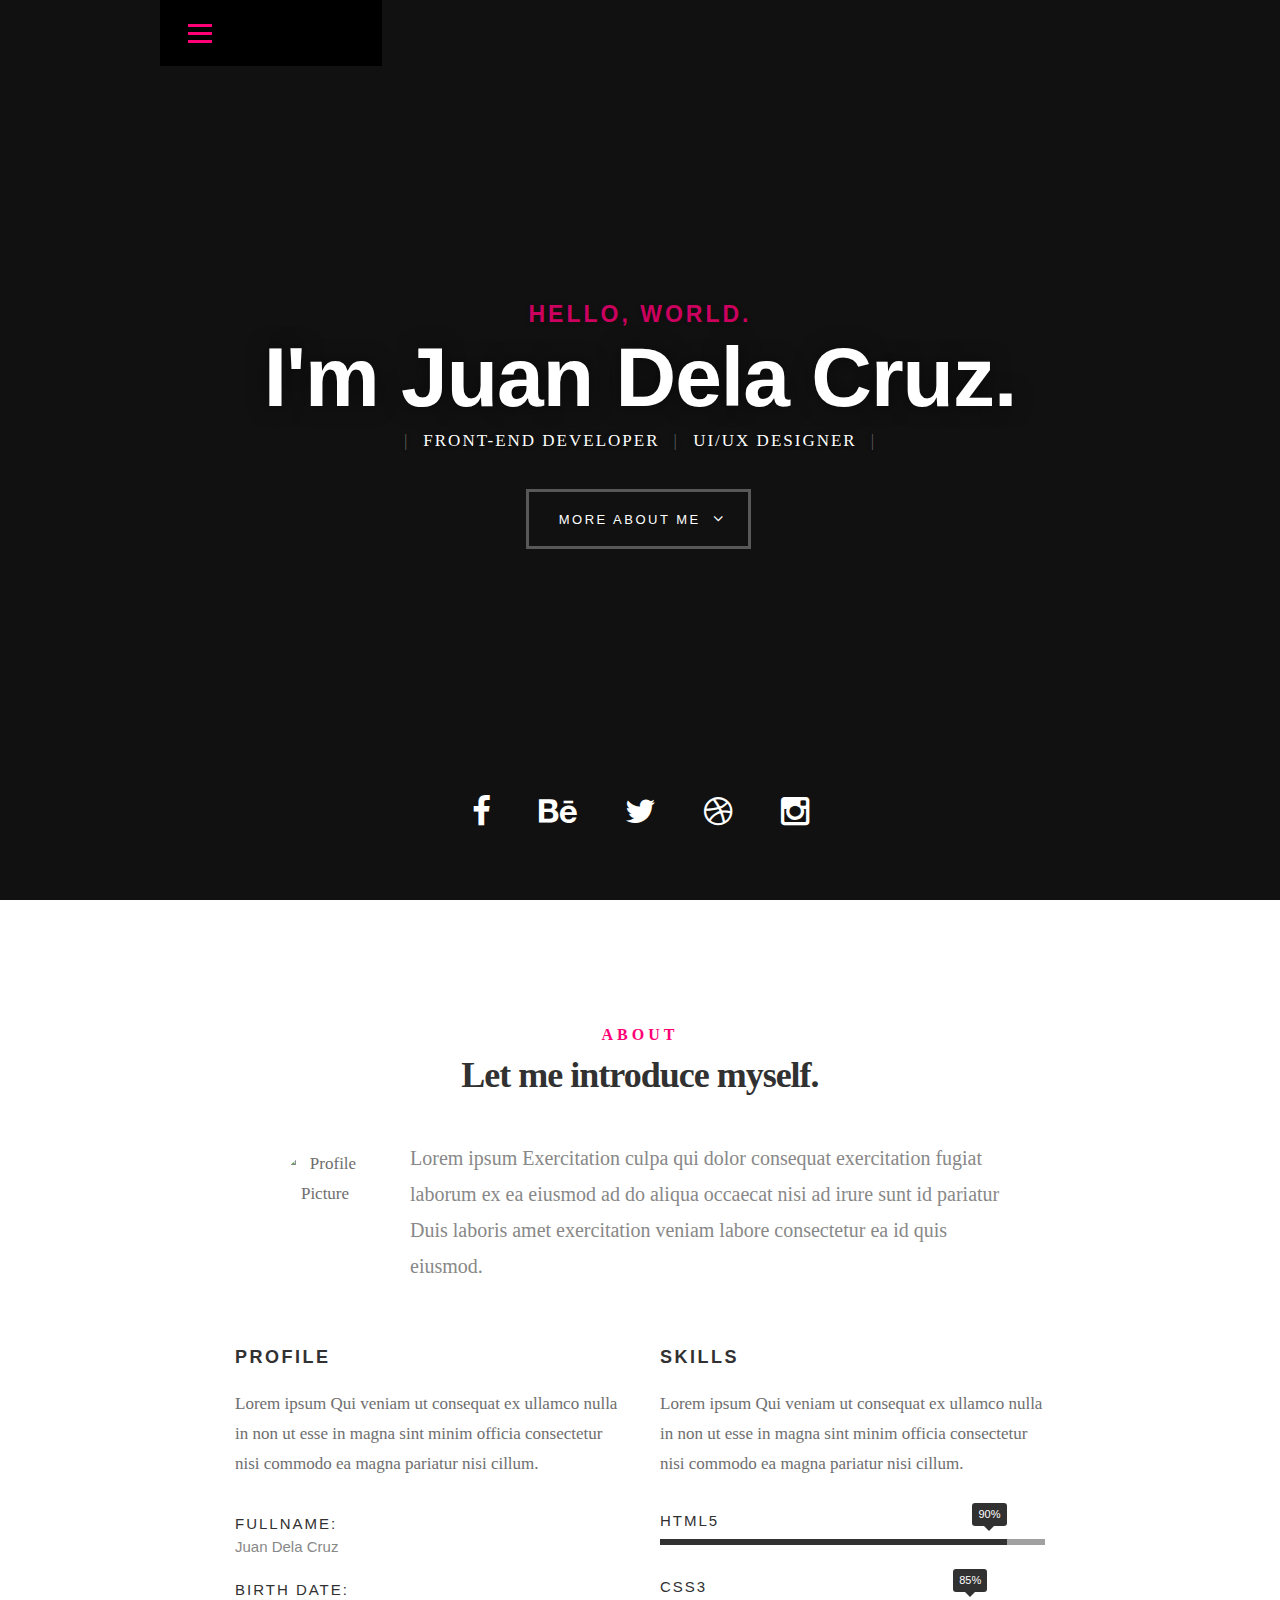
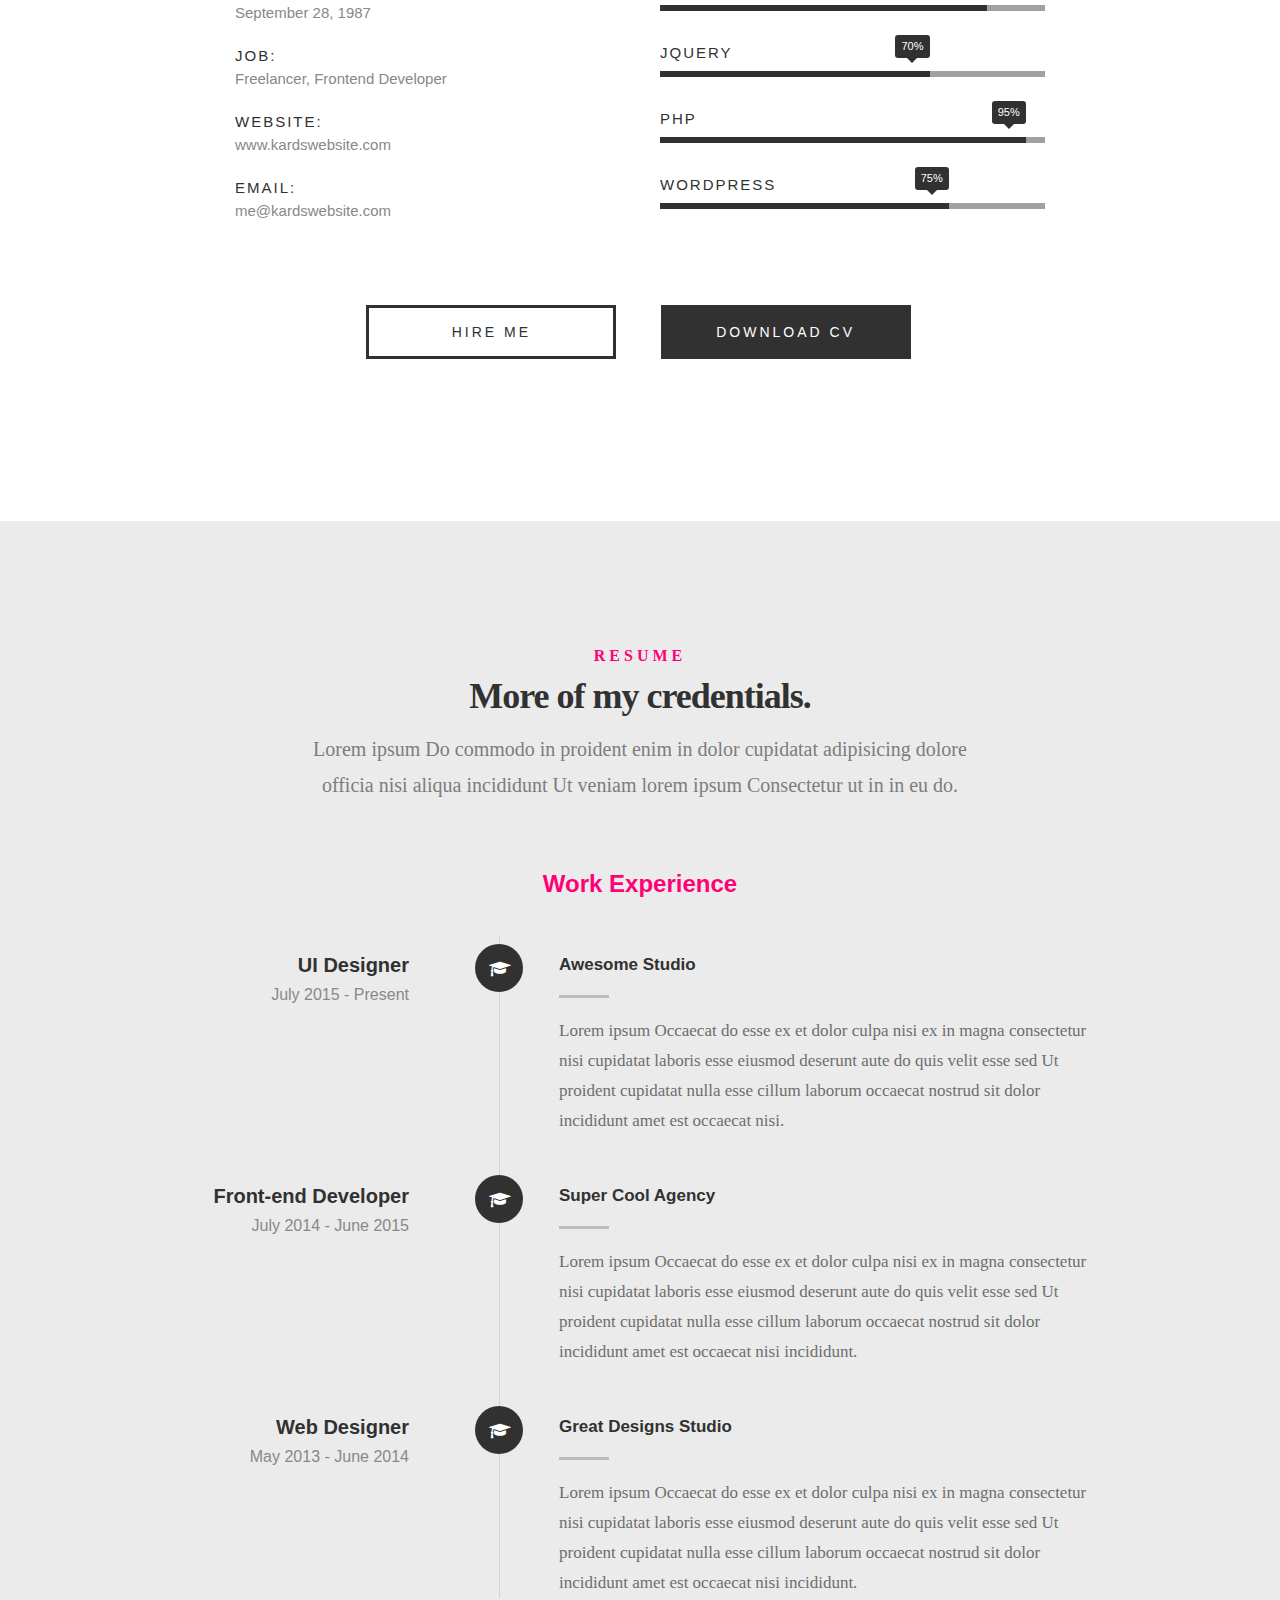
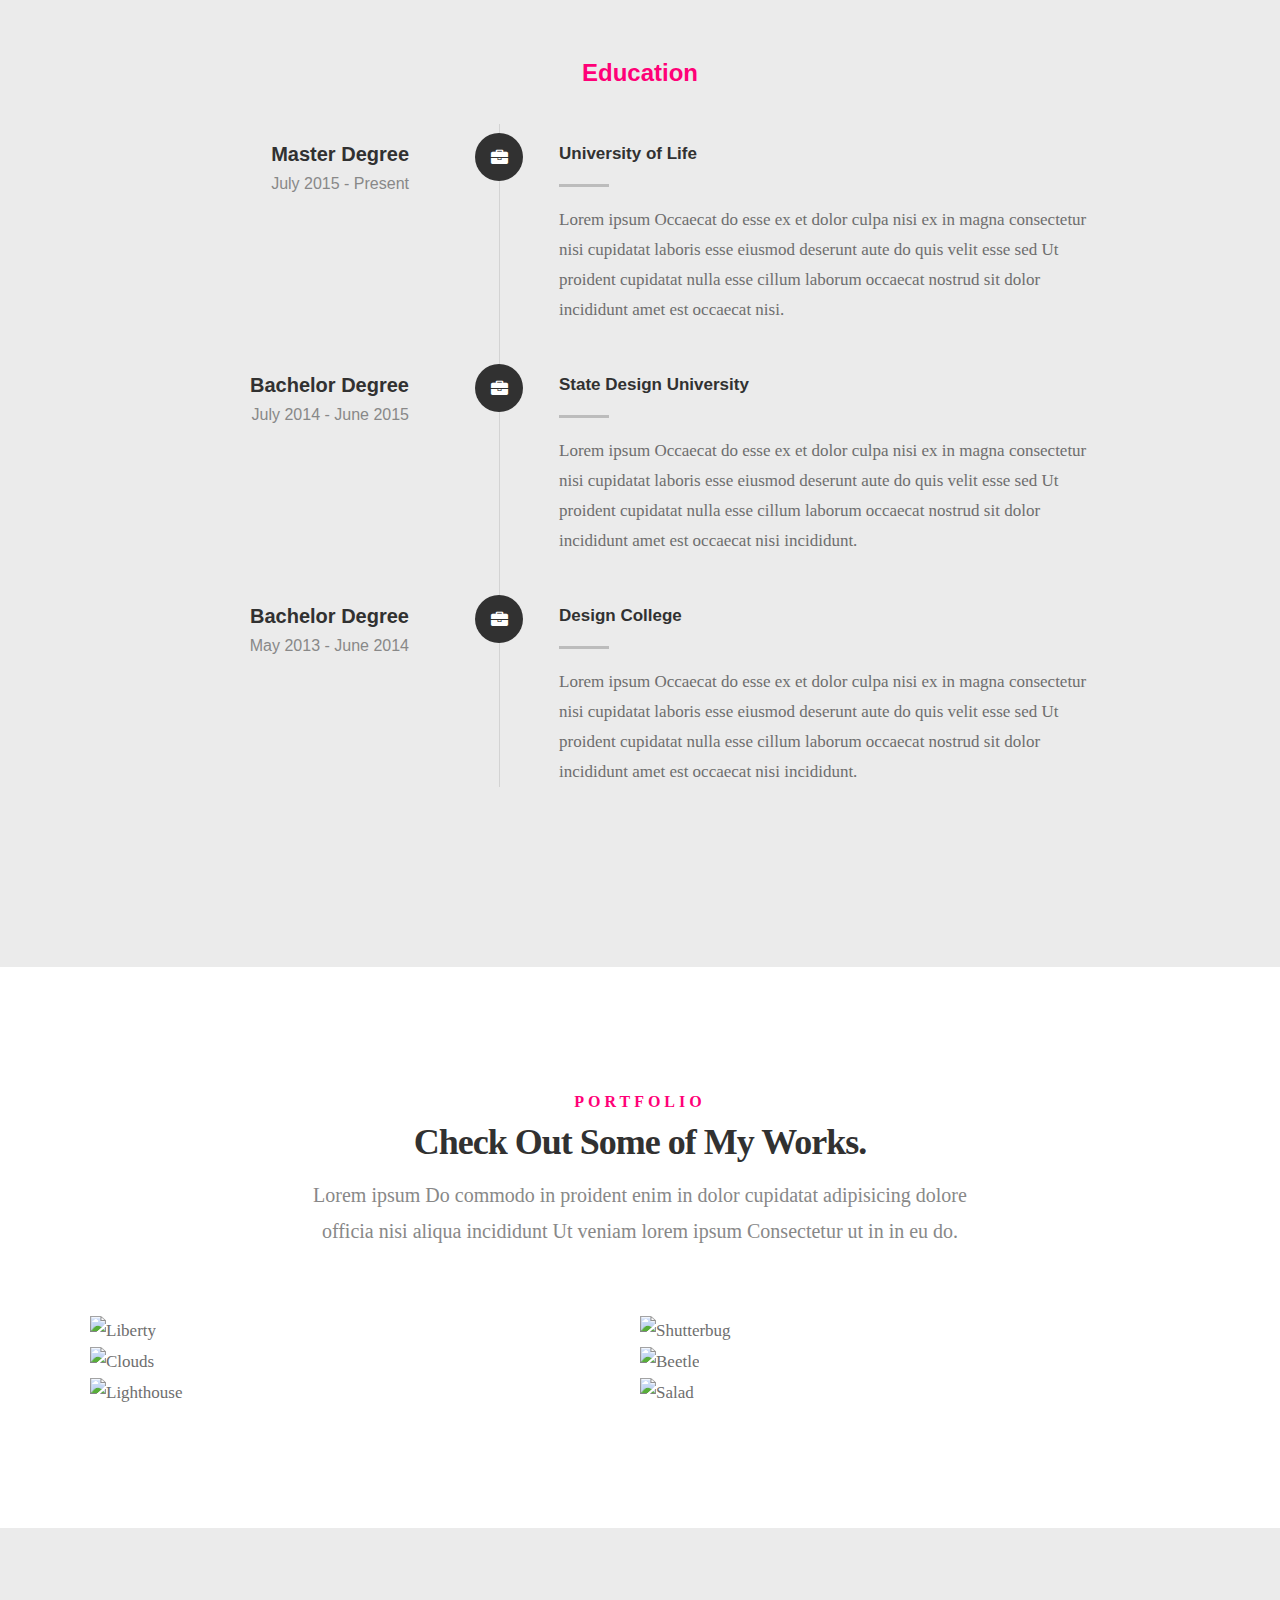
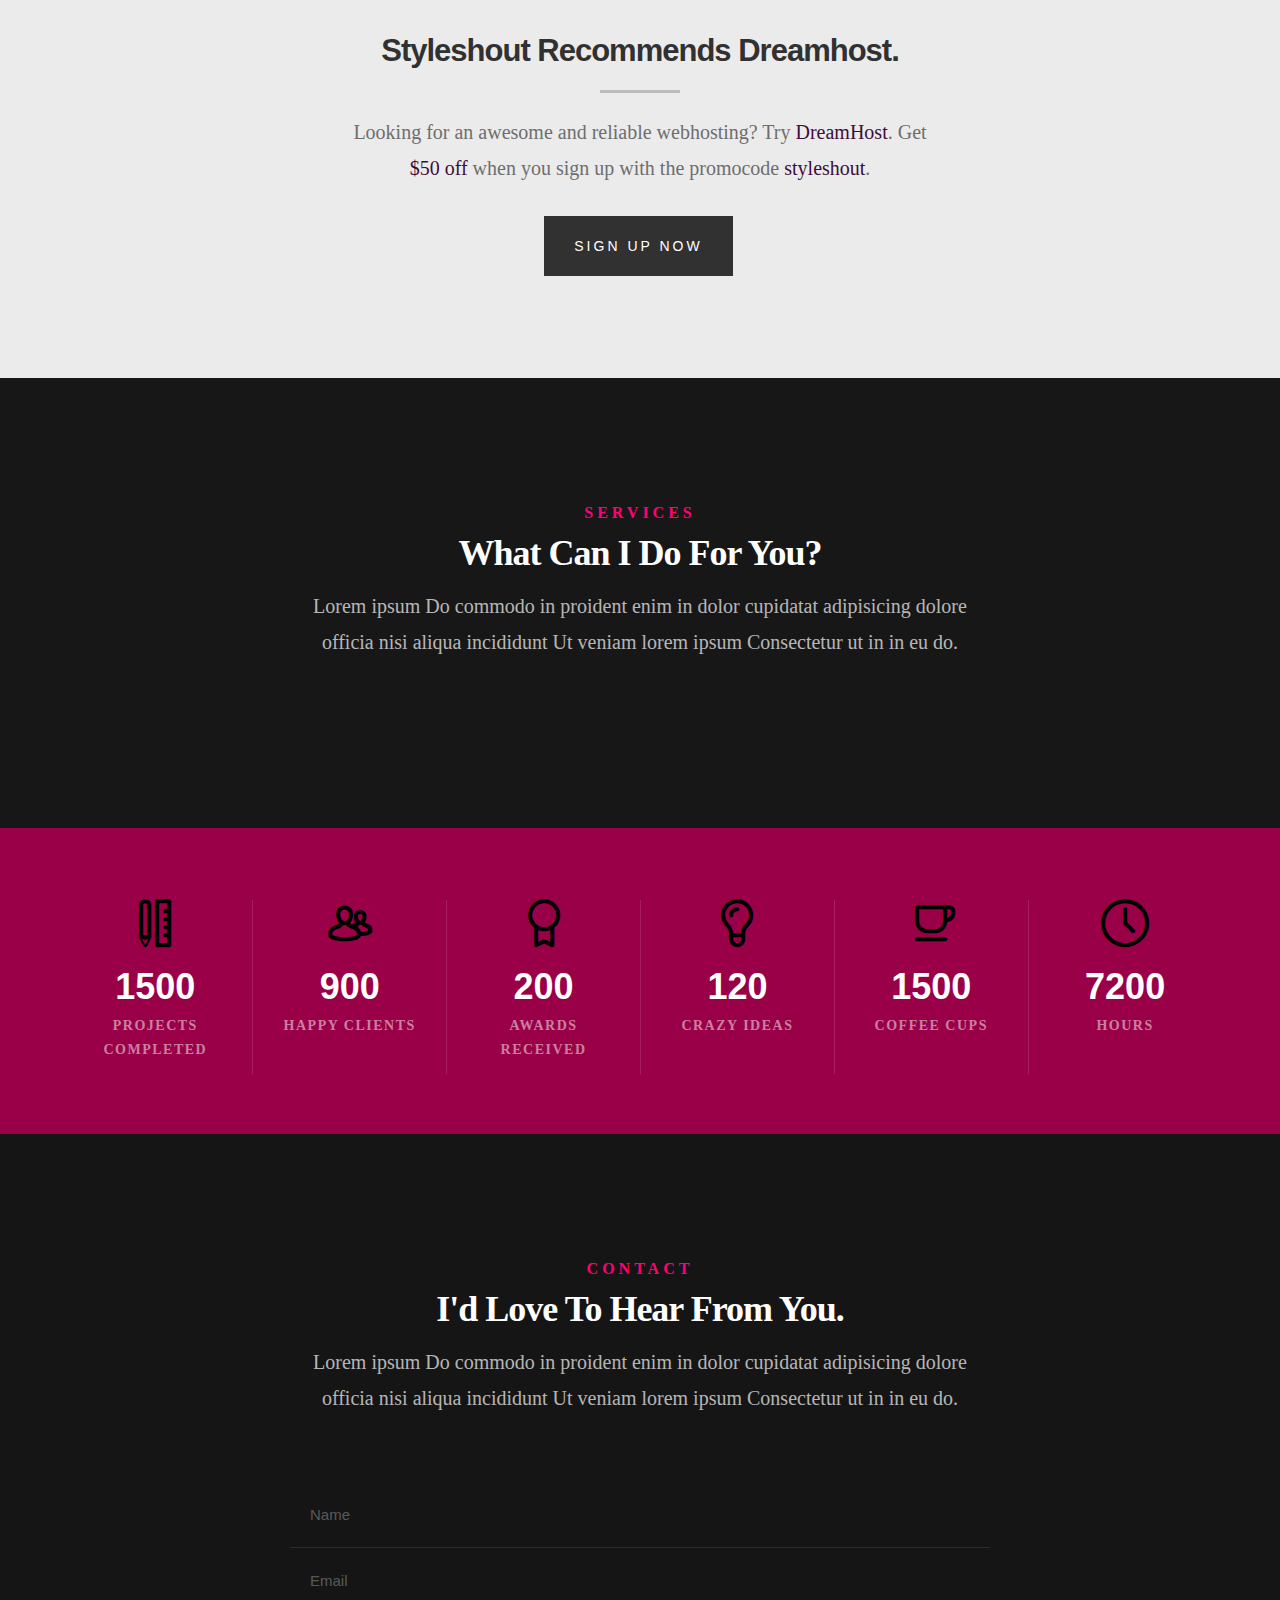
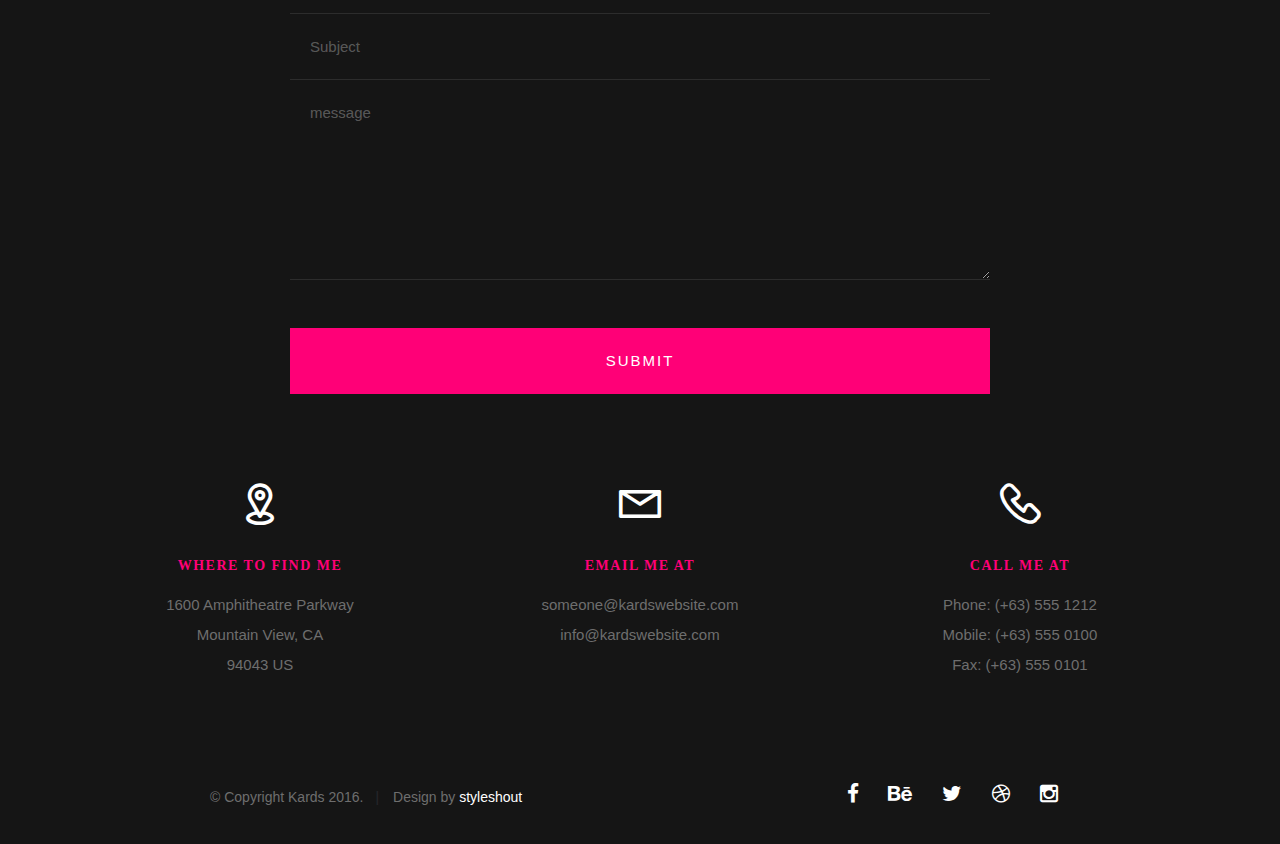
==== demo/index.html @ beef4d50 "Complete Redisign: Kards template now in use." ====
<!DOCTYPE html>
<!--[if IE 8 ]><html class="no-js oldie ie8" lang="en"> <![endif]-->
<!--[if IE 9 ]><html class="no-js oldie ie9" lang="en"> <![endif]-->
<!--[if (gte IE 9)|!(IE)]><!--><html class="no-js" lang="en"> <!--<![endif]-->
<head>

   <!--- basic page needs
   ================================================== -->
   <meta charset="utf-8">
	<title>Kards</title>
	<meta name="description" content="">  
	<meta name="author" content="">

   <!-- mobile specific metas
   ================================================== -->
	<meta name="viewport" content="width=device-width, initial-scale=1, maximum-scale=1">

 	<!-- CSS
   ================================================== -->
   <link rel="stylesheet" href="css/base.css">  
   <link rel="stylesheet" href="css/main.css">
   <link rel="stylesheet" href="css/vendor.css">     

   <!-- script
   ================================================== -->   
	<script src="js/modernizr.js"></script>
	<script src="js/pace.min.js"></script>

   <!-- favicons
	================================================== -->
	<link rel="icon" type="image/png" href="favicon.png">

</head>

<body id="top">

	<!-- header 
   ================================================== -->
   <header>   	
   	<div class="row">

   		<div class="top-bar">
   			<a class="menu-toggle" href="#"><span>Menu</span></a>

	   		<div class="logo">
		         <a href="index.html">KARDS</a>
		      </div>		      

		   	<nav id="main-nav-wrap">
					<ul class="main-navigation">
						<li class="current"><a class="smoothscroll"  href="#intro" title="">Home</a></li>
						<li><a class="smoothscroll"  href="#about" title="">About</a></li>
						<li><a class="smoothscroll"  href="#resume" title="">Resume</a></li>
						<li><a class="smoothscroll"  href="#portfolio" title="">Portfolio</a></li>
						<li><a class="smoothscroll"  href="#services" title="">Services</a></li>					
						<li><a class="smoothscroll"  href="#contact" title="">Contact</a></li>	
						<li><a href="styles.html" title="">Style Demo</a></li>				
					</ul>
				</nav>    		
   		</div> <!-- /top-bar --> 
   		
   	</div> <!-- /row --> 		
   </header> <!-- /header -->

	<!-- intro section
   ================================================== -->
   <section id="intro">   

   	<div class="intro-overlay"></div>	

   	<div class="intro-content">
   		<div class="row">

   			<div class="col-twelve">

	   			<h5>Hello, World.</h5>
	   			<h1>I'm Juan Dela Cruz.</h1>

	   			<p class="intro-position">
	   				<span>Front-end Developer</span>
	   				<span>UI/UX Designer</span> 
	   			</p>

	   			<a class="button stroke smoothscroll" href="#about" title="">More About Me</a>

	   		</div>  
   			
   		</div>   		 		
   	</div> <!-- /intro-content --> 

   	<ul class="intro-social">        
         <li><a href="#"><i class="fa fa-facebook"></i></a></li>
         <li><a href="#"><i class="fa fa-behance"></i></a></li>
         <li><a href="#"><i class="fa fa-twitter"></i></a></li>
         <li><a href="#"><i class="fa fa-dribbble"></i></a></li>
         <li><a href="#"><i class="fa fa-instagram"></i></a></li>
      </ul> <!-- /intro-social -->      	

   </section> <!-- /intro -->


   <!-- about section
   ================================================== -->
   <section id="about">  

   	<div class="row section-intro">
   		<div class="col-twelve">

   			<h5>About</h5>
   			<h1>Let me introduce myself.</h1>

   			<div class="intro-info">

   				<img src="images/profile-pic.jpg" alt="Profile Picture">

   				<p class="lead">Lorem ipsum Exercitation culpa qui dolor consequat exercitation fugiat laborum ex ea eiusmod ad do aliqua occaecat nisi ad irure sunt id pariatur Duis laboris amet exercitation veniam labore consectetur ea id quis eiusmod.</p>
   			</div>   			

   		</div>   		
   	</div> <!-- /section-intro -->

   	<div class="row about-content">

   		<div class="col-six tab-full">

   			<h3>Profile</h3>
   			<p>Lorem ipsum Qui veniam ut consequat ex ullamco nulla in non ut esse in magna sint minim officia consectetur nisi commodo ea magna pariatur nisi cillum.</p>

   			<ul class="info-list">
   				<li>
   					<strong>Fullname:</strong>
   					<span>Juan Dela Cruz</span>
   				</li>
   				<li>
   					<strong>Birth Date:</strong>
   					<span>September 28, 1987</span>
   				</li>
   				<li>
   					<strong>Job:</strong>
   					<span>Freelancer, Frontend Developer</span>
   				</li>
   				<li>
   					<strong>Website:</strong>
   					<span>www.kardswebsite.com</span>
   				</li>
   				<li>
   					<strong>Email:</strong>
   					<span>me@kardswebsite.com</span>
   				</li>

   			</ul> <!-- /info-list -->

   		</div>

   		<div class="col-six tab-full">

   			<h3>Skills</h3>
   			<p>Lorem ipsum Qui veniam ut consequat ex ullamco nulla in non ut esse in magna sint minim officia consectetur nisi commodo ea magna pariatur nisi cillum.</p>

				<ul class="skill-bars">
				   <li>
				   	<div class="progress percent90"><span>90%</span></div>
				   	<strong>HTML5</strong>
				   </li>
				   <li>
				   	<div class="progress percent85"><span>85%</span></div>
				   	<strong>CSS3</strong>
				   </li>
				   <li>
				   	<div class="progress percent70"><span>70%</span></div>
				   	<strong>JQuery</strong>
				   </li>
				   <li>
				   	<div class="progress percent95"><span>95%</span></div>
				   	<strong>PHP</strong>
				   </li>
				   <li>

				   	<div class="progress percent75"><span>75%</span></div>
				   	<strong>Wordpress</strong>
				   </li>
      
				</ul> <!-- /skill-bars -->		

   		</div>

   	</div>

   	<div class="row button-section">
   		<div class="col-twelve">
   			<a href="#contact" title="Hire Me" class="button stroke smoothscroll">Hire Me</a>
   			<a href="#" title="Download CV" class="button button-primary">Download CV</a>
   		</div>   		
   	</div>

   </section> <!-- /process-->    


   <!-- resume Section
   ================================================== -->
	<section id="resume" class="grey-section">

		<div class="row section-intro">
   		<div class="col-twelve">

   			<h5>Resume</h5>
   			<h1>More of my credentials.</h1>

   			<p class="lead">Lorem ipsum Do commodo in proident enim in dolor cupidatat adipisicing dolore officia nisi aliqua incididunt Ut veniam lorem ipsum Consectetur ut in in eu do.</p>

   		</div>   		
   	</div> <!-- /section-intro--> 

   	<div class="row resume-timeline">

   		<div class="col-twelve resume-header">

   			<h2>Work Experience</h2>

   		</div> <!-- /resume-header -->

   		<div class="col-twelve">

   			<div class="timeline-wrap">

   				<div class="timeline-block">

	   				<div class="timeline-ico">
	   					<i class="fa fa-graduation-cap"></i>
	   				</div>

	   				<div class="timeline-header">
	   					<h3>UI Designer</h3>
	   					<p>July 2015 - Present</p>
	   				</div>

	   				<div class="timeline-content">
	   					<h4>Awesome Studio</h4>
	   					<p>Lorem ipsum Occaecat do esse ex et dolor culpa nisi ex in magna consectetur nisi cupidatat laboris esse eiusmod deserunt aute do quis velit esse sed Ut proident cupidatat nulla esse cillum laborum occaecat nostrud sit dolor incididunt amet est occaecat nisi.</p>
	   				</div>

	   			</div> <!-- /timeline-block -->

	   			<div class="timeline-block">

	   				<div class="timeline-ico">
	   					<i class="fa fa-graduation-cap"></i>
	   				</div>

	   				<div class="timeline-header">
	   					<h3>Front-end Developer</h3>
	   					<p>July 2014 - June 2015</p>
	   				</div>

	   				<div class="timeline-content">
	   					<h4>Super Cool Agency</h4>
	   					<p>Lorem ipsum Occaecat do esse ex et dolor culpa nisi ex in magna consectetur nisi cupidatat laboris esse eiusmod deserunt aute do quis velit esse sed Ut proident cupidatat nulla esse cillum laborum occaecat nostrud sit dolor incididunt amet est occaecat nisi incididunt.</p>
	   				</div>

	   			</div> <!-- /timeline-block -->

	   			<div class="timeline-block">

	   				<div class="timeline-ico">
	   					<i class="fa fa-graduation-cap"></i>
	   				</div>

	   				<div class="timeline-header">
	   					<h3>Web Designer</h3>
	   					<p>May 2013 - June 2014</p>
	   				</div>

	   				<div class="timeline-content">
	   					<h4>Great Designs Studio</h4>
	   					<p>Lorem ipsum Occaecat do esse ex et dolor culpa nisi ex in magna consectetur nisi cupidatat laboris esse eiusmod deserunt aute do quis velit esse sed Ut proident cupidatat nulla esse cillum laborum occaecat nostrud sit dolor incididunt amet est occaecat nisi incididunt.</p>
	   				</div>

	   			</div> <!-- /timeline-block -->

   			</div> <!-- /timeline-wrap -->   			

   		</div> <!-- /col-twelve -->
   		
   	</div> <!-- /resume-timeline -->
   	
   	<div class="row resume-timeline">

   		<div class="col-twelve resume-header">

   			<h2>Education</h2>

   		</div> <!-- /resume-header -->

   		<div class="col-twelve">

   			<div class="timeline-wrap">

   				<div class="timeline-block">

	   				<div class="timeline-ico">
	   					<i class="fa fa-briefcase"></i>
	   				</div>

	   				<div class="timeline-header">
	   					<h3>Master Degree</h3>
	   					<p>July 2015 - Present</p>
	   				</div>

	   				<div class="timeline-content">
	   					<h4>University of Life</h4>
	   					<p>Lorem ipsum Occaecat do esse ex et dolor culpa nisi ex in magna consectetur nisi cupidatat laboris esse eiusmod deserunt aute do quis velit esse sed Ut proident cupidatat nulla esse cillum laborum occaecat nostrud sit dolor incididunt amet est occaecat nisi.</p>
	   				</div>

	   			</div> <!-- /timeline-block -->

	   			<div class="timeline-block">

	   				<div class="timeline-ico">
	   					<i class="fa fa-briefcase"></i>
	   				</div>

	   				<div class="timeline-header">
	   					<h3>Bachelor Degree</h3>
	   					<p>July 2014 - June 2015</p>
	   				</div>

	   				<div class="timeline-content">
	   					<h4>State Design University</h4>
	   					<p>Lorem ipsum Occaecat do esse ex et dolor culpa nisi ex in magna consectetur nisi cupidatat laboris esse eiusmod deserunt aute do quis velit esse sed Ut proident cupidatat nulla esse cillum laborum occaecat nostrud sit dolor incididunt amet est occaecat nisi incididunt.</p>
	   				</div>

	   			</div> <!-- /timeline-block -->

	   			<div class="timeline-block">

	   				<div class="timeline-ico">
	   					<i class="fa fa-briefcase"></i>
	   				</div>

	   				<div class="timeline-header">
	   					<h3>Bachelor Degree</h3>
	   					<p>May 2013 - June 2014</p>
	   				</div>

	   				<div class="timeline-content">
	   					<h4>Design College</h4>
	   					<p>Lorem ipsum Occaecat do esse ex et dolor culpa nisi ex in magna consectetur nisi cupidatat laboris esse eiusmod deserunt aute do quis velit esse sed Ut proident cupidatat nulla esse cillum laborum occaecat nostrud sit dolor incididunt amet est occaecat nisi incididunt.</p>
	   				</div>

	   			</div> <!-- /timeline-block -->

   			</div> <!-- /timeline-wrap -->   			

   		</div> <!-- /col-twelve -->
   		
   	</div> <!-- /resume-timeline -->
		
	</section> <!-- /features -->


	<!-- Portfolio Section
   ================================================== -->
	<section id="portfolio">

		<div class="row section-intro">
   		<div class="col-twelve">

   			<h5>Portfolio</h5>
   			<h1>Check Out Some of My Works.</h1>

   			<p class="lead">Lorem ipsum Do commodo in proident enim in dolor cupidatat adipisicing dolore officia nisi aliqua incididunt Ut veniam lorem ipsum Consectetur ut in in eu do.</p>

   		</div>   		
   	</div> <!-- /section-intro--> 

   	<div class="row portfolio-content">

   		<div class="col-twelve">

   			<!-- portfolio-wrapper -->
	         <div id="folio-wrapper" class="block-1-2 block-mob-full stack">

	         	<div class="bgrid folio-item">
	               <div class="item-wrap">
	               	<img src="images/portfolio/liberty.jpg" alt="Liberty">
	                  <a href="#modal-01" class="overlay">	                  	           
	                     <div class="folio-item-table">
	                     	<div class="folio-item-cell">
		     					       <h3 class="folio-title">Liberty</h3>	     					    
		     					    	 <span class="folio-types">
		     					       	  Graphic Design
		     					       </span>
		     					   </div>	                      	
	                     </div>                    
	                  </a>
	               </div>	               
	        		</div> <!-- /folio-item -->

	        		<div class="bgrid folio-item">
	               <div class="item-wrap">
	               	<img src="images/portfolio/shutterbug.jpg" alt="Shutterbug">
	               	<a href="#modal-02" class="overlay">              		                  
	                     <div class="folio-item-table">
	                     	<div class="folio-item-cell">
	                     		<h3 class="folio-title">Shutterbug</h3>	     					    
		     					    	<span class="folio-types">
		     					       	  Web Design
		     					      </span>		     		
		     					   </div> 	                      	
	                     </div>                    
	                  </a>
	               </div>
	        		</div> <!-- /folio-item -->

	            <div class="bgrid folio-item">
	               <div class="item-wrap">
	               	<img src="images/portfolio/clouds.jpg"alt="Clouds">
	                  <a href="#modal-03" class="overlay">             		                  
	                     <div class="folio-item-table">
	                     	<div class="folio-item-cell">
	                     		<h3 class="folio-title">Clouds</h3>	     					    
		     					    	<span class="folio-types">
		     					       	  Web Design
		     					      </span>		     		
		     					   </div> 	                      	
	                     </div>                    
	                  </a>
	               </div>
	        		</div> <!-- /folio-item -->

	            <div class="bgrid folio-item">
	               <div class="item-wrap">
	               	<img src="images/portfolio/beetle.jpg" alt="Beetle">
	                  <a href="#modal-04" class="overlay">                  	                 
	                     <div class="folio-item-table">
	                     	<div class="folio-item-cell">
	                     		<h3 class="folio-title">Beetle</h3>	     					    
		     					    	<span class="folio-types">
		     					       	  Branding
		     					      </span>		     		
		     					   </div>  	                      	
	                     </div>                    
	                  </a>
	               </div>
	        		</div> <!-- /folio-item -->     

	        		<div class="bgrid folio-item">
	               <div class="item-wrap">
	               	<img src="images/portfolio/lighthouse.jpg" alt="Lighthouse">
	                  <a href="#modal-05" class="overlay">             		                  
	                     <div class="folio-item-table">
	                     	<div class="folio-item-cell">
	                     		<h3 class="folio-title">Lighthouse</h3>	     					    
		     					    	<span class="folio-types">
		     					       	  Web Development
		     					      </span>		     		
		     					   </div> 	                      	
	                     </div>                    
	                  </a>
	               </div>
	        		</div> <!-- /folio-item -->

	            <div class="bgrid folio-item">
	               <div class="item-wrap">
	               	<img src="images/portfolio/salad.jpg" alt="Salad">
	                  <a href="#modal-06" class="overlay">
	                     <div class="folio-item-table">
	                     	<div class="folio-item-cell">
	                     		<h3 class="folio-title">Salad</h3>	     					    
		     					    	<span class="folio-types">
		     					       	  Branding
		     					      </span>		     		
		     					   </div>	                      	
	                     </div>                    
	                  </a>
	               </div>
	        		</div> <!-- /folio-item -->   

	            <!-- modal popups - begin
	            ============================================================= -->
	            <div id="modal-01" class="popup-modal slider mfp-hide">	

				     	<div class="media">
				     		<img src="images/portfolio/modals/m-liberty.jpg" alt="" />
				     	</div>      	

					   <div class="description-box">
					      <h4>Liberty</h4>		      
					      <p>Proin gravida nibh vel velit auctor aliquet. Aenean sollicitudin, lorem quis bibendum auctor, nisi elit consequat ipsum, nec sagittis sem nibh id elit.</p>

					      <div class="categories">Web Development</div>			               
					   </div>

			         <div class="link-box">
			            <a href="http://www.behance.net">Details</a>
					      <a href="#" class="popup-modal-dismiss">Close</a>
			         </div>		      

				   </div> <!-- /modal-01 -->

				   <div id="modal-02" class="popup-modal slider mfp-hide">	

				     	<div class="media">
				     		<img src="images/portfolio/modals/m-shutterbug.jpg" alt="" />
				     	</div>      	

					   <div class="description-box">
					      <h4>Shutterbug</h4>		      
					      <p>Proin gravida nibh vel velit auctor aliquet. Aenean sollicitudin, lorem quis bibendum auctor, nisi elit consequat ipsum, nec sagittis sem nibh id elit.</p>

					      <div class="categories">Web Design</div>			               
					   </div>

			         <div class="link-box">
			            <a href="http://www.behance.net">Details</a>
					      <a href="#" class="popup-modal-dismiss">Close</a>
			         </div>		      

				   </div> <!-- /modal-02 -->

				   <div id="modal-03" class="popup-modal slider mfp-hide">	

				     	<div class="media">
				     		<img src="images/portfolio/modals/m-clouds.jpg" alt="" />
				     	</div>      	

					   <div class="description-box">
					      <h4>Clouds</h4>		      
					      <p>Proin gravida nibh vel velit auctor aliquet. Aenean sollicitudin, lorem quis bibendum auctor, nisi elit consequat ipsum, nec sagittis sem nibh id elit.</p>

					      <div class="categories">Web Design</div>			               
					   </div>

			         <div class="link-box">
			            <a href="http://www.behance.net">Details</a>
					      <a href="#" class="popup-modal-dismiss">Close</a>
			         </div>		      

				   </div> <!-- /modal-03 -->

				   <div id="modal-04" class="popup-modal slider mfp-hide">	

				     	<div class="media">
				     		<img src="images/portfolio/modals/m-beetle.jpg" alt="" />
				     	</div>      	

					   <div class="description-box">
					      <h4>Beetle</h4>		      
					      <p>Proin gravida nibh vel velit auctor aliquet. Aenean sollicitudin, lorem quis bibendum auctor, nisi elit consequat ipsum, nec sagittis sem nibh id elit.</p>

					      <div class="categories">Branding</div>			               
					   </div>

			         <div class="link-box">
			            <a href="http://www.behance.net">Details</a>
					      <a href="#" class="popup-modal-dismiss">Close</a>
			         </div>		      

				   </div> <!-- /modal-04 -->

				   <div id="modal-05" class="popup-modal slider mfp-hide">	

				     	<div class="media">
				     		<img src="images/portfolio/modals/m-lighthouse.jpg" alt="" />
				     	</div>      	

					   <div class="description-box">
					      <h4>Lighthouse</h4>		      
					      <p>Proin gravida nibh vel velit auctor aliquet. Aenean sollicitudin, lorem quis bibendum auctor, nisi elit consequat ipsum, nec sagittis sem nibh id elit.</p>

					      <div class="categories">Web Development</div>			               
					   </div>

			         <div class="link-box">
			            <a href="http://www.behance.net">Details</a>
					      <a href="#" class="popup-modal-dismiss">Close</a>
			         </div>		      

				   </div> <!-- /modal-05 -->

				   <div id="modal-06" class="popup-modal slider mfp-hide">	

				     	<div class="media">
				     		<img src="images/portfolio/modals/m-salad.jpg" alt="" />
				     	</div>      	

					   <div class="description-box">
					      <h4>Salad</h4>		      
					      <p>Proin gravida nibh vel velit auctor aliquet. Aenean sollicitudin, lorem quis bibendum auctor, nisi elit consequat ipsum, nec sagittis sem nibh id elit.</p>

					      <div class="categories">Branding</div>			               
					   </div>

			         <div class="link-box">
			            <a href="http://www.behance.net">Details</a>
					      <a href="#" class="popup-modal-dismiss">Close</a>
			         </div>		      

				   </div> <!-- /modal-06 -->


				   <!-- modal popups - end
	            ============================================================= -->

	         </div> <!-- /portfolio-wrapper --> 

   		</div>  <!-- /twelve -->   

   	</div> <!-- /portfolio-content --> 
		
	</section> <!-- /portfolio --> 


	<!-- CTA Section
   ================================================== -->
	<section id="cta" class="grey-section">

   	<div class="row cta-content">

   		<div class="col-twelve section-ads">  

	     		<h2 class="h01"><a href="http://www.dreamhost.com/r.cgi?287326|STYLESHOUT">Styleshout Recommends Dreamhost.</a></h2>

		      <p class="lead">
		      Looking for an awesome and reliable webhosting? Try <a href="http://www.dreamhost.com/r.cgi?287326|STYLESHOUT"><span>DreamHost</span></a>.
				Get <span>$50 off</span> when you sign up with the promocode <span>styleshout</span>. 
				<!-- Simply type	the promocode in the box labeled “Promo Code” when placing your order. -->	
				</p>

				<div class="action">
			      <a class="button button-primary large" href="http://www.dreamhost.com/r.cgi?287326|STYLESHOUT">Sign Up Now</a>
		      </div>		     	

   		</div>

   	</div> <!-- /cta-content -->

   </section> <!-- /cta --> 

	
	<!-- services Section
   ================================================== -->
	<section id="services">

		<div class="overlay"></div>

		<div class="row section-intro">
   		<div class="col-twelve">

   			<h5>Services</h5>
   			<h1>What Can I Do For You?</h1>

   			<p class="lead">Lorem ipsum Do commodo in proident enim in dolor cupidatat adipisicing dolore officia nisi aliqua incididunt Ut veniam lorem ipsum Consectetur ut in in eu do.</p>

   		</div>   		
   	</div> <!-- /section-intro -->

   	<div class="row services-content">

   		<div id="owl-slider" class="owl-carousel services-list">

	      	<div class="service">	

	      		<span class="icon"><i class="icon-earth"></i></span>            

	            <div class="service-content">	

	            	 <h3>Webdesign</h3>

		            <p class="desc">Sed ut perspiciatis unde omnis iste natus error sit voluptatem accusantium doloremque laudantium, totam rem aperiam, eaque ipsa quae ab illo inventore veritatis et quasi architecto beatae vitae dicta sunt explicabo. Nemo enim ipsam voluptatem quia voluptas sit aspernatur aut odit aut fugit.
	         		</p>
	         		
	         	</div> 	         	 

				</div> <!-- /service -->

				<div class="service">	

					<span class="icon"><i class="icon-window"></i></span>                          

	            <div class="service-content">	

	            	<h3>Web Development</h3>  

		            <p class="desc">Sed ut perspiciatis unde omnis iste natus error sit voluptatem accusantium doloremque laudantium, totam rem aperiam, eaque ipsa quae ab illo inventore veritatis et quasi architecto beatae vitae dicta sunt explicabo. Nemo enim ipsam voluptatem quia voluptas sit aspernatur aut odit aut fugit.
	         		</p>

	            </div>	                          

			   </div> <!-- /service -->

			   <div class="service">

			   	<span class="icon"><i class="icon-paint-brush"></i></span>		            

	            <div class="service-content">

	            	<h3>Branding</h3>

		            <p class="desc">Sed ut perspiciatis unde omnis iste natus error sit voluptatem accusantium doloremque laudantium, totam rem aperiam, eaque ipsa quae ab illo inventore veritatis et quasi architecto beatae vitae dicta sunt explicabo. Nemo enim ipsam voluptatem quia voluptas sit aspernatur aut odit aut fugit.
	        			</p> 

	            </div> 	            	               

			   </div> <!-- /service -->

				<div class="service">

					<span class="icon"><i class="icon-toggles"></i></span>	              

	            <div class="service-content">

	            	<h3>UI/UX Design</h3>

		            <p class="desc">Sed ut perspiciatis unde omnis iste natus error sit voluptatem accusantium doloremque laudantium, totam rem aperiam, eaque ipsa quae ab illo inventore veritatis et quasi architecto beatae vitae dicta sunt explicabo. Nemo enim ipsam voluptatem quia voluptas sit aspernatur aut odit aut fugit.
	         		</p> 
	         		
	            </div>                

				</div> <!-- /service -->

			   <div class="service">

			   	<span class="icon"><i class="icon-image"></i></span>	            

	            <div class="service-content">

	            	<h3>Graphics Design</h3>

		            <p class="desc">Sed ut perspiciatis unde omnis iste natus error sit voluptatem accusantium doloremque laudantium, totam rem aperiam, eaque ipsa quae ab illo inventore veritatis et quasi architecto beatae vitae dicta sunt explicabo. Nemo enim ipsam voluptatem quia voluptas sit aspernatur aut odit aut fugit.
	        			</p> 

	            </div>	               

			   </div> <!-- /service -->

			   <div class="service">

			   	<span class="icon"><i class="icon-chat"></i></span>	   	           

	            <div class="service-content">

	            	 <h3>Consultancy</h3>

		            <p class="desc">Sed ut perspiciatis unde omnis iste natus error sit voluptatem accusantium doloremque laudantium, totam rem aperiam, eaque ipsa quae ab illo inventore veritatis et quasi architecto beatae vitae dicta sunt explicabo. Nemo enim ipsam voluptatem quia voluptas sit aspernatur aut odit aut fugit.
	        			</p> 
	        			
	            </div>	               

			   </div> <!-- /service -->

	      </div> <!-- /services-list -->
   		
   	</div> <!-- /services-content -->
		
	</section> <!-- /services -->	


	<!-- stats Section
   ================================================== -->
	<section id="stats" class="count-up">

		<div class="row">
			<div class="col-twelve">

				<div class="block-1-6 block-s-1-3 block-tab-1-2 block-mob-full stats-list">

					<div class="bgrid stat">

						<div class="icon-part">
							<i class="icon-pencil-ruler"></i>
						</div>

						<h3 class="stat-count">
							1500
						</h3>

						<h5 class="stat-title">
							Projects Completed
						</h5>

					</div> <!-- /stat -->					

					<div class="bgrid stat">

						<div class="icon-part">
							<i class="icon-users"></i>
						</div>

						<h3 class="stat-count">
							900
						</h3>

						<h5 class="stat-title">
							Happy Clients
						</h5>

					</div> <!-- /stat -->

					<div class="bgrid stat">

						<div class="icon-part">
							<i class="icon-badge"></i>
						</div>

						<h3 class="stat-count">
							200
						</h3>

						<h5 class="stat-title">
							Awards Received
						</h5>

					</div> <!-- /stat -->									

					<div class="bgrid stat">

						<div class="icon-part">
							<i class="icon-light-bulb"></i>
						</div>

						<h3 class="stat-count">
							120
						</h3>

						<h5 class="stat-title">
							Crazy Ideas
						</h5>

					</div> <!-- /stat -->

					<div class="bgrid stat">

						<div class="icon-part">
							<i class="icon-cup"></i>
						</div>

						<h3 class="stat-count">
							1500
						</h3>

						<h5 class="stat-title">
							Coffee Cups
						</h5>

					</div> <!-- /stat -->

					<div class="bgrid stat">

						<div class="icon-part">
							<i class="icon-clock"></i>
						</div>

						<h3 class="stat-count">
							7200
						</h3>

						<h5 class="stat-title">
							Hours
						</h5>

					</div> <!-- /stat -->

				</div> <!-- /stats-list -->

			</div> <!-- /twelve -->
		</div> <!-- /row -->

	</section> <!-- /stats -->

	
   <!-- contact
   ================================================== -->
	<section id="contact">

		<div class="row section-intro">
   		<div class="col-twelve">

   			<h5>Contact</h5>
   			<h1>I'd Love To Hear From You.</h1>

   			<p class="lead">Lorem ipsum Do commodo in proident enim in dolor cupidatat adipisicing dolore officia nisi aliqua incididunt Ut veniam lorem ipsum Consectetur ut in in eu do.</p>

   		</div> 
   	</div> <!-- /section-intro -->

   	<div class="row contact-form">

   		<div class="col-twelve">

            <!-- form -->
            <form name="contactForm" id="contactForm" method="post" action="">
      			<fieldset>

                  <div class="form-field">
 						   <input name="contactName" type="text" id="contactName" placeholder="Name" value="" minlength="2" required="">
                  </div>
                  <div class="form-field">
	      			   <input name="contactEmail" type="email" id="contactEmail" placeholder="Email" value="" required="">
	               </div>
                  <div class="form-field">
	     				   <input name="contactSubject" type="text" id="contactSubject" placeholder="Subject" value="">
	               </div>                       
                  <div class="form-field">
	                 	<textarea name="contactMessage" id="contactMessage" placeholder="message" rows="10" cols="50" required=""></textarea>
	               </div>                      
                 <div class="form-field">
                     <button class="submitform">Submit</button>
                     <div id="submit-loader">
                        <div class="text-loader">Sending...</div>                             
       				      <div class="s-loader">
								  	<div class="bounce1"></div>
								  	<div class="bounce2"></div>
								  	<div class="bounce3"></div>
								</div>
							</div>
                  </div>

      			</fieldset>
      		</form> <!-- Form End -->

            <!-- contact-warning -->
            <div id="message-warning">            	
            </div>            
            <!-- contact-success -->
      		<div id="message-success">
               <i class="fa fa-check"></i>Your message was sent, thank you!<br>
      		</div>

         </div> <!-- /col-twelve -->
   		
   	</div> <!-- /contact-form -->

   	<div class="row contact-info">

   		<div class="col-four tab-full">

   			<div class="icon">
   				<i class="icon-pin"></i>
   			</div>

   			<h5>Where to find me</h5>

   			<p>
            1600 Amphitheatre Parkway<br>
            Mountain View, CA<br>
            94043 US
            </p>

   		</div>

   		<div class="col-four tab-full collapse">

   			<div class="icon">
   				<i class="icon-mail"></i>
   			</div>

   			<h5>Email Me At</h5>

   			<p>someone@kardswebsite.com<br>
			   	info@kardswebsite.com			     
			   </p>

   		</div>

   		<div class="col-four tab-full">

   			<div class="icon">
   				<i class="icon-phone"></i>
   			</div>

   			<h5>Call Me At</h5>

   			<p>Phone: (+63) 555 1212<br>
			   	Mobile: (+63) 555 0100<br>
			     	Fax: (+63) 555 0101
			   </p>

   		</div>
   		
   	</div> <!-- /contact-info -->
		
	</section> <!-- /contact -->


   <!-- footer
   ================================================== -->

   <footer>
     	<div class="row">

     		<div class="col-six tab-full pull-right social">

     			<ul class="footer-social">        
			      <li><a href="#"><i class="fa fa-facebook"></i></a></li>
			      <li><a href="#"><i class="fa fa-behance"></i></a></li>
			      <li><a href="#"><i class="fa fa-twitter"></i></a></li>
			      <li><a href="#"><i class="fa fa-dribbble"></i></a></li>
			      <li><a href="#"><i class="fa fa-instagram"></i></a></li>
			   </ul> 
	      		
	      </div>

      	<div class="col-six tab-full">
	      	<div class="copyright">
		        	<span>© Copyright Kards 2016.</span> 
		        	<span>Design by <a href="http://www.styleshout.com/">styleshout</a></span>	         	
		         </div>		                  
	      	</div>

	      	<div id="go-top">
		         <a class="smoothscroll" title="Back to Top" href="#top"><i class="fa fa-long-arrow-up"></i></a>
		      </div>

      	</div> <!-- /row -->     	
   </footer>  

   <div id="preloader"> 
    	<div id="loader"></div>
   </div> 

   <!-- Java Script
   ================================================== --> 
   <script src="js/jquery-2.1.3.min.js"></script>
   <script src="js/plugins.js"></script>
   <script src="js/main.js"></script>

</body>

</html>
---- demo/css/base.css ----
/**
 * =================================================================== 
 *
 *  Kards v1.0 Base Stylesheet
 *  url: styleshout.com
 *  03-01-2016
 *  ------------------------------------------------------------------
 *  TOC:
 *  01. reset
 *  02. basic/base setup styles
 *  03. grid
 *  04. MISC
 *
 * =================================================================== 
 */

/** 
 * ===================================================================
 * 01. reset - normalize.css v3.0.2 | MIT License | git.io/normalize
 *
 * ------------------------------------------------------------------- 
 */
html {
	font-family: sans-serif;
	-ms-text-size-adjust: 100%;
	-webkit-text-size-adjust: 100%;
}

body {
	margin: 0;
}

article,
aside,
details,
figcaption,
figure,
footer,
header,
hgroup,
main,
menu,
nav,
section,
summary {
	display: block;
}

audio,
canvas,
progress,
video {
	display: inline-block;
	vertical-align: baseline;
}

audio:not([controls]) {
	display: none;
	height: 0;
}

[hidden],
template {
	display: none;
}

a {
	background: transparent;
}

a:active,
a:hover {
	outline: 0;
}

abbr[title] {
	border-bottom: 1px dotted;
}

b,
strong {
	font-weight: bold;
}

dfn {
	font-style: italic;
}

h1 {
	font-size: 2em;
	margin: 0.67em 0;
}

mark {
	background: #ff0;
	color: #000;
}

small {
	font-size: 80%;
}

sub,
sup {
	font-size: 75%;
	line-height: 0;
	position: relative;
	vertical-align: baseline;
}

sup {
	top: -0.5em;
}

sub {
	bottom: -0.25em;
}

img {
	border: 0;
}

svg:not(:root) {
	overflow: hidden;
}

figure {
	margin: 1em 40px;
}

hr {
	-moz-box-sizing: content-box;
	box-sizing: content-box;
	height: 0;
}

pre {
	overflow: auto;
}

code,
kbd,
pre,
samp {
	font-family: monospace, monospace;
	font-size: 1em;
}

button,
input,
optgroup,
select,
textarea {
	color: inherit;
	font: inherit;
	margin: 0;
}

button {
	overflow: visible;
}

button,
select {
	text-transform: none;
}

button,
html input[type="button"],
input[type="reset"],
input[type="submit"] {
	-webkit-appearance: button;
	cursor: pointer;
}

button[disabled],
html input[disabled] {
	cursor: default;
}

button::-moz-focus-inner,
input::-moz-focus-inner {
	border: 0;
	padding: 0;
}

input {
	line-height: normal;
}

input[type="checkbox"],
input[type="radio"] {
	box-sizing: border-box;
	padding: 0;
}

input[type="number"]::-webkit-inner-spin-button,
input[type="number"]::-webkit-outer-spin-button {
	height: auto;
}

input[type="search"] {
	-webkit-appearance: textfield;
	-moz-box-sizing: content-box;
	-webkit-box-sizing: content-box;
	box-sizing: content-box;
}

input[type="search"]::-webkit-search-cancel-button,
input[type="search"]::-webkit-search-decoration {
	-webkit-appearance: none;
}

fieldset {
	border: 1px solid #c0c0c0;
	margin: 0 2px;
	padding: 0.35em 0.625em 0.75em;
}

legend {
	border: 0;
	padding: 0;
}

textarea {
	overflow: auto;
}

optgroup {
	font-weight: bold;
}

table {
	border-collapse: collapse;
	border-spacing: 0;
}

td,
th {
	padding: 0;
}

/** 
 * ===================================================================
 * 02. basic/base setup styles - (_basic.scss)
 *
 * ------------------------------------------------------------------- 
 */
html {
	font-size: 62.5%;
	box-sizing: border-box;
}

*,
*::before,
*::after {
	box-sizing: inherit;
}

body {
	font-weight: normal;
	line-height: 1;
	text-rendering: optimizeLegibility;
	word-wrap: break-word;
	-webkit-overflow-scrolling: touch;
	-webkit-text-size-adjust: none;
}

body,
input,
button {
	-moz-osx-font-smoothing: grayscale;
	-webkit-font-smoothing: antialiased;
}

/**
 * Media - (_basic.scss)
 * ------------------------------------------------------------------- 
 */
img,
video {
	max-width: 100%;
	height: auto;
}

/**
 * Typography resets - (_basic.scss)
 * ------------------------------------------------------------------- 
 */
div,
dl,
dt,
dd,
ul,
ol,
li,
h1,
h2,
h3,
h4,
h5,
h6,
pre,
form,
p,
blockquote,
th,
td {
	margin: 0;
	padding: 0;
}

h1,
h2,
h3,
h4,
h5,
h6 {
	-webkit-font-variant-ligatures: common-ligatures;
	-moz-font-variant-ligatures: common-ligatures;
	font-variant-ligatures: common-ligatures;
	text-rendering: optimizeLegibility;
}

em,
i {
	font-style: italic;
	line-height: inherit;
}

strong,
b {
	font-weight: bold;
	line-height: inherit;
}

small {
	font-size: 60%;
	line-height: inherit;
}

ol,
ul {
	list-style: none;
}

li {
	display: block;
}

/**
 * links - (_basic.scss)
 * ------------------------------------------------------------------- 
 */
a {
	text-decoration: none;
	line-height: inherit;
}

a img {
	border: none;
}

/**
 * inputs - (_basic.scss)
 * ------------------------------------------------------------------- 
 */
fieldset {
	margin: 0;
	padding: 0;
}

input[type="email"],
input[type="number"],
input[type="search"],
input[type="text"],
input[type="tel"],
input[type="url"],
input[type="password"],
textarea {
	-webkit-appearance: none;
	-moz-appearance: none;
	-ms-appearance: none;
	-o-appearance: none;
	appearance: none;
}

/** 
 * ===================================================================
 * 03. grid - (_grid.scss)
 *
 * ------------------------------------------------------------------- 
 */
.row {
	width: 94%;
	max-width: 1140px;
	margin: 0 auto;
}

.row:before,
.row:after {
	content: "";
	display: table;
}

.row:after {
	clear: both;
}

.row .row {
	width: auto;
	max-width: none;
	margin-left: -20px;
	margin-right: -20px;
}

[class*="col-"],
.bgrid {
	float: left;
}

[class*="col-"] + [class*="col-"].end {
	float: right;
}

[class*="col-"] {
	padding: 0 20px;
}

.col-one {
	width: 8.33333%;
}

.col-two,
.col-1-6 {
	width: 16.66667%;
}

.col-three,
.col-1-4 {
	width: 25%;
}

.col-four,
.col-1-3 {
	width: 33.33333%;
}

.col-five {
	width: 41.66667%;
}

.col-six,
.col-1-2 {
	width: 50%;
}

.col-seven {
	width: 58.33333%;
}

.col-eight,
.col-2-3 {
	width: 66.66667%;
}

.col-nine,
.col-3-4 {
	width: 75%;
}

.col-ten,
.col-5-6 {
	width: 83.33333%;
}

.col-eleven {
	width: 91.66667%;
}

.col-twelve,
.col-full {
	width: 100%;
}

/**
 * small screens - (_grid.scss)
 * --------------------------------------------------------------- 
 */
@media screen and (max-width:1024px) {
	.row .row {
		margin-left: -18px;
		margin-right: -18px;
	}

	[class*="col-"] {
		padding: 0 18px;
	}

}

/**
 * tablets - (_grid.scss)
 * --------------------------------------------------------------- 
 */
@media screen and (max-width:768px) {
	.row {
		width: auto;
		padding-left: 30px;
		padding-right: 30px;
	}

	.row .row {
		padding-left: 0;
		padding-right: 0;
		margin-left: -15px;
		margin-right: -15px;
	}

	[class*="col-"] {
		padding: 0 15px;
	}

	.tab-1-4 {
		width: 25%;
	}

	.tab-1-3 {
		width: 33.33333%;
	}

	.tab-1-2 {
		width: 50%;
	}

	.tab-2-3 {
		width: 66.66667%;
	}

	.tab-3-4 {
		width: 75%;
	}

	.tab-full {
		width: 100%;
	}

}

/**
 * large mobile devices - (_grid.scss)
 * --------------------------------------------------------------- 
 */
@media screen and (max-width:600px) {
	.row {
		padding-left: 25px;
		padding-right: 25px;
	}

	.row .row {
		margin-left: -10px;
		margin-right: -10px;
	}

	[class*="col-"] {
		padding: 0 10px;
	}

	.mob-1-4 {
		width: 25%;
	}

	.mob-1-2 {
		width: 50%;
	}

	.mob-3-4 {
		width: 75%;
	}

	.mob-full {
		width: 100%;
	}

}

/**
 * small mobile devices - (_grid.scss)
 * --------------------------------------------------------------- 
 */
@media screen and (max-width:400px) {
	.row .row {
		padding-left: 0;
		padding-right: 0;
		margin-left: 0;
		margin-right: 0;
	}

	[class*="col-"] {
		width: 100% !important;
		float: none !important;
		clear: both !important;
		margin-left: 0;
		margin-right: 0;
		padding: 0;
	}

	[class*="col-"] + [class*="col-"].end {
		float: none;
	}

}

/** 
 * ===================================================================
 * block grids - (_grid.scss)
 *
 * ------------------------------------------------------------------- 
 */
[class*="block-"]:before,
[class*="block-"]:after {
	content: "";
	display: table;
}

[class*="block-"]:after {
	clear: both;
}

.block-1-6 .bgrid {
	width: 16.66667%;
}

.block-1-4 .bgrid {
	width: 25%;
}

.block-1-3 .bgrid {
	width: 33.33333%;
}

.block-1-2 .bgrid {
	width: 50%;
}

/**
 * Clearing for block grid columns. Allow columns with 
 * different heights to align properly.
 */
.block-1-6 .bgrid:nth-child(6n+1),
.block-1-4 .bgrid:nth-child(4n+1),
.block-1-3 .bgrid:nth-child(3n+1),
.block-1-2 .bgrid:nth-child(2n+1) {
	clear: both;
}

/**
 * small screens - (_grid.scss)
 * --------------------------------------------------------------- 
 */
@media screen and (max-width:1024px) {
	.block-s-1-6 .bgrid {
		width: 16.66667%;
	}

	.block-s-1-4 .bgrid {
		width: 25%;
	}

	.block-s-1-3 .bgrid {
		width: 33.33333%;
	}

	.block-s-1-2 .bgrid {
		width: 50%;
	}

	.block-s-full .bgrid {
		width: 100%;
		clear: both;
	}

	[class*="block-s-"] .bgrid:nth-child(n) {
		clear: none;
	}

	.block-s-1-6 .bgrid:nth-child(6n+1),
	.block-s-1-4 .bgrid:nth-child(4n+1),
	.block-s-1-3 .bgrid:nth-child(3n+1),
	.block-s-1-2 .bgrid:nth-child(2n+1) {
		clear: both;
	}

}

/**
 * tablets - (_grid.scss)
 * --------------------------------------------------------------- 
 */
@media screen and (max-width:768px) {
	.block-tab-1-6 .bgrid {
		width: 16.66667%;
	}

	.block-tab-1-4 .bgrid {
		width: 25%;
	}

	.block-tab-1-3 .bgrid {
		width: 33.33333%;
	}

	.block-tab-1-2 .bgrid {
		width: 50%;
	}

	.block-tab-full .bgrid {
		width: 100%;
		clear: both;
	}

	[class*="block-tab-"] .bgrid:nth-child(n) {
		clear: none;
	}

	.block-tab-1-6 .bgrid:nth-child(6n+1),
	.block-tab-1-4 .bgrid:nth-child(4n+1),
	.block-tab-1-3 .bgrid:nth-child(3n+1),
	.block-tab-1-2 .bgrid:nth-child(2n+1) {
		clear: both;
	}

}

/**
 * large mobile devices - (_grid.scss)
 * --------------------------------------------------------------- 
 */
@media screen and (max-width:600px) {
	.block-mob-1-6 .bgrid {
		width: 16.66667%;
	}

	.block-mob-1-4 .bgrid {
		width: 25%;
	}

	.block-mob-1-3 .bgrid {
		width: 33.33333%;
	}

	.block-mob-1-2 .bgrid {
		width: 50%;
	}

	.block-mob-full .bgrid {
		width: 100%;
		clear: both;
	}

	[class*="block-mob-"] .bgrid:nth-child(n) {
		clear: none;
	}

	.block-mob-1-6 .bgrid:nth-child(6n+1),
	.block-mob-1-4 .bgrid:nth-child(4n+1),
	.block-mob-1-3 .bgrid:nth-child(3n+1),
	.block-mob-1-2 .bgrid:nth-child(2n+1) {
		clear: both;
	}

}

/**
 * stack on small mobile devices - (_grid.scss)
 * --------------------------------------------------------------- 
 */
@media screen and (max-width:400px) {
	.stack .bgrid {
		width: 100% !important;
		float: none !important;
		clear: both !important;
		margin-left: 0;
		margin-right: 0;
	}

}

/** 
 * ===================================================================
 * 04. MISC  - (_grid.scss)
 *
 * ------------------------------------------------------------------- 
 */

/**
 * Clearing - (http://nicolasgallagher.com/micro-clearfix-hack/
 */
.group:before,
.group:after {
	content: "";
	display: table;
}

.group:after {
	clear: both;
}

/**
 * Misc Helper Styles 
 */
.hide {
	display: none;
}

.invisible {
	visibility: hidden;
}

.antialiased {
	-webkit-font-smoothing: antialiased;
	-moz-osx-font-smoothing: grayscale;
}

.remove-bottom {
	margin-bottom: 0;
}

.half-bottom {
	margin-bottom: 1.5rem !important;
}

.add-bottom {
	margin-bottom: 3rem !important;
}

.no-border {
	border: none;
}

.full-width {
	width: 100%;
}

.text-center {
	text-align: center;
}

.text-left {
	text-align: left;
}

.text-right {
	text-align: right;
}

.pull-left {
	float: left;
}

.pull-right {
	float: right;
}

.align-center {
	margin-left: auto;
	margin-right: auto;
	text-align: center;
}

/*# sourceMappingURL=base.css.map */
---- demo/css/main.css ----
/**
 * =================================================================== 
 *
 *  Kards v1.0 Main Stylesheet
 *  url: styleshout.com
 *  03-01-2016
 *  ------------------------------------------------------------------
 *  TOC:
 *  01. webfonts and iconfonts
 *  02. base style overrides
 *  03. typography & general theme styles
 *  04. preloader
 *  05. forms
 *  06. buttons 
 *  07. other components
 *  08. common styles
 *  09. header styles
 *  10. intro
 *  11. about
 *  12. resume
 *  13. portfolio
 *  14. call-to-action section
 *  15. services
 *  16. stats
 *  17. contact
 *  18. footer
 *
 * =================================================================== 
 */


/** 
 * ===================================================================
 * 01. webfonts and iconfonts - (_document-setup.scss)
 *
 * ------------------------------------------------------------------- 
 */
@import url("fonts.css");
@import url("font-awesome/css/font-awesome.min.css");
@import url("micons/micons.css");


/** 
 * ===================================================================
 * 02. base style overrides - (_document-setup.scss)
 *
 * ------------------------------------------------------------------- 
 */
html {
	font-size: 10px;
}

@media only screen and (max-width:1024px) {
	html {
		font-size: 9.411764705882353px;
	}
}
@media only screen and (max-width:768px) {
	html {
		font-size: 10px;
	}
}
@media only screen and (max-width:400px) {
	html {
		font-size: 9.411764705882353px;
	}
}

html, body {
	height: 100%;
}
body {
	background: #151515;
	font-family: "lora-regular", serif;
	font-size: 1.7rem;
	line-height: 3rem;
	color: #6e6e6e;
}

/**
 * links - (_document-setup.scss)
 * -------------------------------------------------------------------
 */
a, a:visited {
	color: #000000;
	-moz-transition: all 0.3s ease-in-out;
	-o-transition: all 0.3s ease-in-out;
	-webkit-transition: all 0.3s ease-in-out;
	-ms-transition: all 0.3s ease-in-out;
	transition: all 0.3s ease-in-out;
}
a:hover, a:focus, a:active {
	color: #FF0077;
	outline: 0;
}

/** 
 * ===================================================================
 * 03. typography & general theme styles - (_document-setup.scss)
 *
 * ------------------------------------------------------------------- 
 */
h1, h2, h3, h4, h5, h6, .h01, .h02, .h03, .h04, .h05, .h06 {
	font-family: "poppins-semibold", sans-serif;
	color: #313131;
	font-style: normal;
	text-rendering: optimizeLegibility;
	margin-bottom: 2.1rem;
}
h3, .h03, h4, .h04 {
	margin-bottom: 1.8rem;
}
h5, .h05, h6, .h06 {
	font-family: "poppins-bold";
	margin-bottom: 1.2rem;
}
h1, .h01 {
	font-size: 3.1rem;
	line-height: 1.355;
	letter-spacing: -.1rem;
}
@media only screen and (max-width:600px) {
	h1, .h01 {
		font-size: 2.6rem;
		letter-spacing: -.07rem;
	}
}
h2, .h02 {
	font-size: 2.4rem;
	line-height: 1.25;
}
h3, .h03 {
	font-size: 2rem;
	line-height: 1.5;
}
h4, .h04 {
	font-size: 1.7rem;
	line-height: 1.765;
}
h5, .h05 {
	font-size: 1.4rem;
	line-height: 1.714;
	text-transform: uppercase;
	letter-spacing: .15rem;
}
h6, .h06 {
	font-size: 1.3rem;
	line-height: 1.846;
	text-transform: uppercase;
	letter-spacing: .15rem;
}
p img {
	margin: 0;
}
p.lead {
	font-family: "lora-regular", serif;
	font-size: 2rem;
	line-height: 1.8;
	color: #888888;
}
@media only screen and (max-width:768px) {
	p.lead {
		font-size: 1.7rem;
	}
}
em, i, strong, b {
	font-size: 1.7rem;
	line-height: 3rem;
	font-style: normal;
	font-weight: normal;
}
em, i {
	font-family: "lora-italic", serif;
}
strong, b {
	font-family: "lora-bold", serif;
}
small {
	font-size: 1.2rem;
	line-height: inherit;
}
blockquote {
	margin: 3rem 0;
	padding-left: 4rem;
	position: relative;
}
blockquote:before {
	content: "\201C";
	font-size: 8rem;
	line-height: 0px;
	margin: 0;
	color: #313131;
	font-family: arial, sans-serif;
	position: absolute;
	top: 3rem;
	left: 0;
}
blockquote p {
	font-family: georgia, serif;
	font-style: italic;
	padding: 0;
	font-size: 1.9rem;
	line-height: 1.737;
}
blockquote cite {
	display: block;
	font-size: 1.3rem;
	font-style: normal;
	line-height: 1.616;
}
blockquote cite:before {
	content: "\2014 \0020";
}
blockquote cite a, blockquote cite a:visited {
	color: #888888;
	border: none;
}
abbr {
	font-family: "poppins-bold", serif;
	font-variant: small-caps;
	text-transform: lowercase;
	letter-spacing: .05rem;
	color: #888888;
}
var, kbd, samp, code, pre {
	font-family: Consolas, "Andale Mono", Courier, "Courier New", monospace;
}
pre {
	padding: 2.4rem 3rem 3rem;
	background: #F1F1F1;
}
code {
	font-size: 1.4rem;
	margin: 0 .2rem;
	padding: .3rem .6rem;
	white-space: nowrap;
	background: #F1F1F1;
	border: 1px solid #E1E1E1;
	border-radius: 3px;
}
pre > code {
	display: block;
	white-space: pre;
	line-height: 2;
	padding: 0;
	margin: 0;
}
pre.prettyprint > code {
	border: none;
}
del {
	text-decoration: line-through;
}
abbr[title], dfn[title] {
	border-bottom: 1px dotted;
	cursor: help;
}
mark {
	background: #FFF49B;
	color: #000;
}
hr {
	border: solid #d2d2d2;
	border-width: 1px 0 0;
	clear: both;
	margin: 2.4rem 0 1.5rem;
	height: 0;
}

/**
 * Lists - (_document-setup.scss)  
 * -------------------------------------------------------------------
 */
ol {
	list-style: decimal;
}
ul {
	list-style: disc;
}
li {
	display: list-item;
}
ol, ul {
	margin-left: 1.7rem;
}
ul li {
	padding-left: .4rem;
}
ul ul, ul ol, ol ol, ol ul {
	margin: .6rem 0 .6rem 1.7rem;
}
ul.disc li {
	display: list-item;
	list-style: none;
	padding: 0 0 0 .8rem;
	position: relative;
}
ul.disc li::before {
	content: "";
	display: inline-block;
	width: 8px;
	height: 8px;
	border-radius: 50%;
	background: #FF0077;
	position: absolute;
	left: -17px;
	top: 11px;
	vertical-align: middle;
}
dt {
	margin: 0;
	color: #FF0077;
}
dd {
	margin: 0 0 0 2rem;
}

/**
 * tables - (_document-setup.scss)  
 * -------------------------------------------------------------------
 */
table {
	border-width: 0;
	width: 100%;
	max-width: 100%;
	font-family: "lora-regular", sans-serif;
}
th, td {
	padding: 1.5rem 3rem;
	text-align: left;
	border-bottom: 1px solid #E8E8E8;
}
th {
	color: #313131;
	font-family: "poppins-bold", sans-serif;
}
td {
	line-height: 1.5;
}
th:first-child, td:first-child {
	padding-left: 0;
}
th:last-child, td:last-child {
	padding-right: 0;
}
.table-responsive {
	overflow-x: auto;
	-webkit-overflow-scrolling: touch;
}

/**
 * Spacing - (_document-setup.scss)  
 * -------------------------------------------------------------------
 */
button, .button {
	margin-bottom: 1.2;
}
fieldset {
	margin-bottom: 1.5rem;
}
input,
textarea,
select,
pre,
blockquote,
figure,
table,
p,
ul,
ol,
dl,
form,
.fluid-video-wrapper,
.ss-custom-select {
	margin-bottom: 3rem;
}

/**
 * floated image - (_document-setup.scss)  
 * -------------------------------------------------------------------
 */
img.pull-right {
	margin: .9rem 0 0 2.4rem;
}
img.pull-left {
	margin: .9rem 2.4rem 0 0;
}

/**
 * block grid paddings - (_document-setup.scss) 
 * -------------------------------------------------------------------
 */
.bgrid {
	padding: 0 20px;
}
@media only screen and (max-width:1024px) {
	.bgrid {
		padding: 0 18px;
	}
}
@media only screen and (max-width:768px) {
	.bgrid {
		padding: 0 15px;
	}
}
@media only screen and (max-width:600px) {
	.bgrid {
		padding: 0 10px;
	}
}
@media only screen and (max-width:400px) {
	.bgrid {
		padding: 0;
	}
}

/**
 * pace.js styles - minimal  - (_document-setup.scss)
 * -------------------------------------------------------------------
 */
.pace {
	-webkit-pointer-events: none;
	pointer-events: none;
	-webkit-user-select: none;
	-moz-user-select: none;
	user-select: none;
}
.pace-inactive {
	display: none;
}
.pace .pace-progress {
	background: #FF0077;
	position: fixed;
	z-index: 900;
	top: 0;
	right: 100%;
	width: 100%;
	height: 6px;
}

/** 
 * ===================================================================
 * 04. preloader - (_preloader-1.scss)
 *
 * ------------------------------------------------------------------- 
 */
#preloader {
	position: fixed;
	top: 0;
	left: 0;
	right: 0;
	bottom: 0;
	background: #151515;
	z-index: 800;
	height: 100%;
	width: 100%;
}
.no-js #preloader, .oldie #preloader {
	display: none;
}
#loader {
	position: absolute;
	left: 50%;
	top: 50%;
	width: 60px;
	height: 60px;
	margin: -30px 0 0 -30px;
	padding: 0;
}
#loader:before {
	content: "";
	border-top: 11px solid rgba(255, 255, 255, 0.1);
	border-right: 11px solid rgba(255, 255, 255, 0.1);
	border-bottom: 11px solid rgba(255, 255, 255, 0.1);
	border-left: 11px solid #FF0077;
	-webkit-animation: load 1.1s infinite linear;
	animation: load 1.1s infinite linear;
	display: block;
	border-radius: 50%;
	width: 60px;
	height: 60px;
}
@-webkit-keyframes load {
	0% {
		-webkit-transform: rotate(0deg);
		transform: rotate(0deg);
	}
	100% {
		-webkit-transform: rotate(360deg);
		transform: rotate(360deg);
	}
}
@keyframes load {
	0% {
		-webkit-transform: rotate(0deg);
		transform: rotate(0deg);
	}
	100% {
		-webkit-transform: rotate(360deg);
		transform: rotate(360deg);
	}
}

/** 
 * ===================================================================
 * 05. forms - (_forms.scss)
 *
 * ------------------------------------------------------------------- 
 */
fieldset {
	border: none;
}
input[type="email"],
input[type="number"],
input[type="search"],
input[type="text"],
input[type="tel"],
input[type="url"],
input[type="password"],
textarea,
select {
	display: block;
	height: 6rem;
	padding: 1.5rem 0;
	border: 0;
	outline: none;
	vertical-align: middle;
	color: #313131;
	font-family: "poppins-regular", sans-serif;
	font-size: 1.5rem;
	line-height: 3rem;
	max-width: 100%;
	background: transparent;
	border-bottom: 1px solid rgba(0, 0, 0, 0.3);
	-moz-transition: all 0.3s ease-in-out;
	-o-transition: all 0.3s ease-in-out;
	-webkit-transition: all 0.3s ease-in-out;
	-ms-transition: all 0.3s ease-in-out;
	transition: all 0.3s ease-in-out;
}
.ss-custom-select {
	position: relative;
	padding: 0;
}
.ss-custom-select select {
	-webkit-appearance: none;
	-moz-appearance: none;
	-ms-appearance: none;
	-o-appearance: none;
	appearance: none;
	text-indent: 0.01px;
	text-overflow: '';
	margin: 0;
	line-height: 3rem;
	vertical-align: middle;
}
.ss-custom-select select option {
	padding-left: 2rem;
	padding-right: 2rem;
}
.ss-custom-select select::-ms-expand {
	display: none;
}
.ss-custom-select::after {
	content: '\f0d7';
	font-family: 'FontAwesome';
	position: absolute;
	top: 50%;
	right: 1.5rem;
	margin-top: -10px;
	bottom: auto;
	width: 20px;
	height: 20px;
	line-height: 20px;
	font-size: 18px;
	text-align: center;
	pointer-events: none;
	color: #252525;
}

/* IE9 and below */
.oldie .ss-custom-select::after {
	display: none;
}
textarea {
	min-height: 25rem;
}
input[type="email"]:focus,
input[type="number"]:focus,
input[type="search"]:focus,
input[type="text"]:focus,
input[type="tel"]:focus,
input[type="url"]:focus,
input[type="password"]:focus,
textarea:focus,
select:focus {
	color: #cc005f;
	border-bottom: 1px solid #FF0077;
}
label, legend {
	font-family: "poppins-bold", sans-serif;
	font-size: 1.4rem;
	margin-bottom: .6rem;
	color: #3b3b3b;
	display: block;
}
input[type="checkbox"], input[type="radio"] {
	display: inline;
}
label > .label-text {
	display: inline-block;
	margin-left: 1rem;
	font-family: "poppins-regular", sans-serif;
	line-height: inherit;
}
label > input[type="checkbox"], label > input[type="radio"] {
	margin: 0;
	position: relative;
	top: .15rem;
}

/**
 * Style Placeholder Text  
 * -
 */
::-webkit-input-placeholder {
	color: #a1a1a1;
}
:-moz-placeholder {
	color: #a1a1a1;  /* Firefox 18- */
}
::-moz-placeholder {
	color: #a1a1a1;  /* Firefox 19+ */
}
:-ms-input-placeholder {
	color: #a1a1a1;
}
.placeholder {
	color: #a1a1a1 !important;
}

/** 
 * ===================================================================
 * 06. buttons - (_button-essentials.scss)
 *
 * ------------------------------------------------------------------- 
 */
.button,
a.button,
button,
input[type="submit"],
input[type="reset"],
input[type="button"] {
	display: inline-block;
	font-family: "poppins-bold", sans-serif;
	font-size: 1.4rem;
	text-transform: uppercase;
	letter-spacing: .3rem;
	height: 5.4rem;
	line-height: 5.4rem;
	padding: 0 3rem;
	margin: 0 .3rem 1.2rem 0;
	background: #d8d8d8;
	color: #313131;
	text-decoration: none;
	cursor: pointer;
	text-align: center;
	white-space: nowrap;
	border: none;
	-moz-transition: all 0.3s ease-in-out;
	-o-transition: all 0.3s ease-in-out;
	-webkit-transition: all 0.3s ease-in-out;
	-ms-transition: all 0.3s ease-in-out;
	transition: all 0.3s ease-in-out;
}
.button:hover,
a.button:hover,
button:hover,
input[type="submit"]:hover,
input[type="reset"]:hover,
input[type="button"]:hover,
.button:focus,
button:focus,
input[type="submit"]:focus,
input[type="reset"]:focus,
input[type="button"]:focus {
	background: #bebebe;
	color: #000000;
	outline: 0;
}
.button.button-primary,
a.button.button-primary,
button.button-primary,
input[type="submit"].button-primary,
input[type="reset"].button-primary,
input[type="button"].button-primary {
	background: #313131;
	color: #FFFFFF;
}
.button.button-primary:hover,
a.button.button-primary:hover,
button.button-primary:hover,
input[type="submit"].button-primary:hover,
input[type="reset"].button-primary:hover,
input[type="button"].button-primary:hover,
.button.button-primary:focus,
button.button-primary:focus,
input[type="submit"].button-primary:focus,
input[type="reset"].button-primary:focus,
input[type="button"].button-primary:focus {
	background: #1f1f1f;
}
button.full-width, .button.full-width {
	width: 100%;
	margin-right: 0;
}
button.medium, .button.medium {
	height: 5.7rem !important;
	line-height: 5.7rem !important;
	padding: 0 1.8rem !important;
}
button.large, .button.large {
	height: 6rem !important;
	line-height: 6rem !important;
	padding: 0rem 3rem !important;
}
button.stroke, .button.stroke {
	background: transparent !important;
	border: 3px solid #313131;
	line-height: 4.8rem;
}
button.stroke.medium, .button.stroke.medium {
	line-height: 5.1rem !important;
}
button.stroke.large, .button.stroke.large {
	line-height: 5.4rem !important;
}
button.stroke:hover, .button.stroke:hover {
	border: 3px solid #FF0077;
	color: #FF0077;
}
button::-moz-focus-inner, input::-moz-focus-inner {
	border: 0;
	padding: 0;
}


/** 
 * ===================================================================
 * 07. other components - (_others.scss)
 *
 * ------------------------------------------------------------------- 
 */

/**
 * alert box - (_alert-box.scss)
 * -------------------------------------------------------------------
 */
.alert-box {
	padding: 2.1rem 4rem 2.1rem 3rem;
	position: relative;
	margin-bottom: 3rem;
	border-radius: 3px;
	font-family: "poppins-regular", sans-serif;
	font-size: 1.5rem;
}
.alert-box .close {
	position: absolute;
	right: 1.8rem;
	top: 1.8rem;
	cursor: pointer;
}
.ss-error {
	background-color: #ffd1d2;
	color: #e65153;
}
.ss-success {
	background-color: #c8e675;
	color: #758c36;
}
.ss-info {
	background-color: #d7ecfb;
	color: #4a95cc;
}
.ss-notice {
	background-color: #fff099;
	color: #bba31b;
}

/**
 * additional typo styles - (_additional-typo.scss)
 * -------------------------------------------------------------------
 */

/**
 * drop cap 
 */
.drop-cap:first-letter {
	float: left;
	margin: 0;
	padding: 1.5rem .6rem 0 0;
	font-size: 8.4rem;
	font-family: "poppins-bold", sans-serif;
	line-height: 6rem;
	text-indent: 0;
	background: transparent;
	color: #313131;
}

/**
 * line definition style
 */
.lining dt, .lining dd {
	display: inline;
	margin: 0;
}
.lining dt + dt:before, .lining dd + dt:before {
	content: "\A";
	white-space: pre;
}
.lining dd + dd:before {
	content: ", ";
}
.lining dd + dd:before {
	content: ", ";
}
.lining dd:before {
	content: ": ";
	margin-left: -0.2em;
}

/**
 * dictionary definition style
 */
.dictionary-style dt {
	display: inline;
	counter-reset: definitions;
}
.dictionary-style dt + dt:before {
	content: ", ";
	margin-left: -0.2em;
}
.dictionary-style dd {
	display: block;
	counter-increment: definitions;
}
.dictionary-style dd:before {
	content: counter(definitions, decimal) ". ";
}

/** 
 * Pull Quotes
 * -----------
 * markup:
 *
 * <aside class="pull-quote">
 *		<blockquote>
 *			<p></p>
 *		</blockquote>
 *	</aside>
 *
 * --------------------------------------------------------------------- 
 */
.pull-quote {
	position: relative;
	padding: 2.1rem 3rem 2.1rem 0px;
}
.pull-quote:before, .pull-quote:after {
	height: 1em;
	position: absolute;
	font-size: 8rem;
	font-family: Arial, Sans-Serif;
	color: #333;
}
.pull-quote:before {
	content: "\201C";
	top: 33px;
	left: 0;
}
.pull-quote:after {
	content: '\201D';
	bottom: -33px;
	right: 0;
}
.pull-quote blockquote {
	margin: 0;
}
.pull-quote blockquote:before {
	content: none;
}

/** 
 * Stats Tab
 * ---------
 * markup:
 *
 * <ul class="stats-tabs">
 *		<li><a href="#">[value]<em>[name]</em></a></li>
 *	</ul>
 *
 * Extend this object into your markup.
 *
 * ---------------------------------------------------------------------
 */
.stats-tabs {
	padding: 0;
	margin: 3rem 0;
}
.stats-tabs li {
	display: inline-block;
	margin: 0 1.5rem 3rem 0;
	padding: 0 1.5rem 0 0;
	border-right: 1px solid #ccc;
}
.stats-tabs li:last-child {
	margin: 0;
	padding: 0;
	border: none;
}
.stats-tabs li a {
	display: inline-block;
	font-size: 2.5rem;
	font-family: "poppins-bold", sans-serif;
	border: none;
	color: #252525;
}
.stats-tabs li a:hover {
	color: #FF0077;
}
.stats-tabs li a em {
	display: block;
	margin: .6rem 0 0 0;
	font-size: 1.4rem;
	font-family: "poppins-regular", sans-serif;
	color: #888888;
}

/**
 * skillbars - (_skillbars.scss)
 * -------------------------------------------------------------------
 */
.skill-bars {
	list-style: none;
	margin: 6rem 0 3rem;
}
.skill-bars li {
	height: .6rem;
	background: #a1a1a1;
	width: 100%;
	margin-bottom: 6rem;
	padding: 0;
	position: relative;
}
.skill-bars li strong {
	position: absolute;
	left: 0;
	top: -3rem;
	font-family: "poppins-bold", sans-serif;
	color: #313131;
	text-transform: uppercase;
	letter-spacing: .2rem;
	font-size: 1.5rem;
	line-height: 2.4rem;
}
.skill-bars li .progress {
	background: #313131;
	position: relative;
	height: 100%;
}
.skill-bars li .progress span {
	position: absolute;
	right: 0;
	top: -3.6rem;
	display: block;
	font-family: "poppins-regular", sans-serif;
	color: white;
	font-size: 1.1rem;
	line-height: 1;
	background: #313131;
	padding: .6rem .6rem;
	border-radius: 3px;
}
.skill-bars li .progress span::after {
	position: absolute;
	left: 50%;
	bottom: -5px;
	margin-left: -5px;
	border-right: 5px solid transparent;
	border-left: 5px solid transparent;
	border-top: 5px solid #313131;
	content: "";
}

.skill-bars li .percent5   { width: 5%; }
.skill-bars li .percent10  { width: 10%; }
.skill-bars li .percent15  { width: 15%; }
.skill-bars li .percent20  { width: 20%; }
.skill-bars li .percent25  { width: 25%; }
.skill-bars li .percent30  { width: 30%; }
.skill-bars li .percent35  { width: 35%; }
.skill-bars li .percent40  { width: 40%; }
.skill-bars li .percent45  { width: 45%; }
.skill-bars li .percent50  { width: 50%; }
.skill-bars li .percent55  { width: 55%; }
.skill-bars li .percent60  { width: 60%; }
.skill-bars li .percent65  { width: 65%; }
.skill-bars li .percent70  { width: 70%; }
.skill-bars li .percent75  { width: 75%; }
.skill-bars li .percent80  { width: 80%; }
.skill-bars li .percent85  { width: 85%; }
.skill-bars li .percent90  { width: 90%; }
.skill-bars li .percent95  { width: 95%; }
.skill-bars li .percent100 { width: 100%; }


/** 
 * ===================================================================
 * 08. common styles (_layout.scss)
 *
 * ------------------------------------------------------------------- 
 */
.grey-section {
	background: #ebebeb;
}
.grey-section p.lead {
	color: #7d7d7d;
}
.section-intro {
	max-width: 700px;
	margin-left: auto;
	margin-right: auto;
	text-align: center;
	margin-bottom: 3.6rem;
	position: relative;
}
.section-intro h1 {
	font-family: "poppins-semibold", serif;
	font-size: 3.6rem;
	color: #313131;
	line-height: 1.25;
	margin-bottom: 1.2rem;
}
.section-intro h5 {
	color: #FF0077;
	font-size: 1.6rem;
	line-height: 1.875;
	margin-bottom: 0.3rem;
	letter-spacing: .4rem;
}

/**
 * responsive:
 * common styles
 * ------------------------------------------------------------------- 
 */
@media only screen and (max-width:768px) {
	.section-intro {
		max-width: 650px;
	}
	.section-intro h1 {
		font-size: 3rem;
	}
}
@media only screen and (max-width:600px) {
	.section-intro h1 {
		font-size: 2.6rem;
	}
	.section-intro h5 {
		font-size: 1.5rem;
		letter-spacing: .3rem;
	}
}
@media only screen and (max-width:400px) {
	.section-intro h1 {
		font-size: 2.4rem;
	}
}


/** 
 * ===================================================================
 * 09. header styles - (_layout.scss)
 *
 * ------------------------------------------------------------------- 
 */
header {
	position: fixed;
	width: 100%;
	min-height: 66px;
	z-index: 600;
}
header .row {
	position: relative;
	min-height: 66px;
}
header .top-bar {
	display: block;
	background: #000000;
	min-width: 220px;
	min-height: 66px;
	position: absolute;
	left: 90px;
	top: 0;
}
header .logo {
	float: left;
	margin-left: 20px;
	margin-right: 50px;
	margin-top: 25px;
	position: relative;
}
header .logo a {
	display: block;
	margin: 0;
	padding: 0;
	border: none;
	font: 0/0 a;
	text-shadow: none;
	color: transparent;
	width: 92px;
	height: 15px;
	background: url("../images/logo.png") no-repeat center;
	background-size: 92px 15px;
}

/**
 * menu toggle - (_layout.css)
 * ------------------------------------------------------------------- 
 */
.menu-toggle {
	float: left;
	width: 40px;
	height: 40px;
	margin-left: 20px;
	margin-top: 13px;
	display: block;
	position: relative;
}
.menu-toggle span {
	display: block;
	background-color: #FF0077;
	width: 24px;
	height: 3px;
	margin-top: -1.5px;
	font: 0/0 a;
	text-shadow: none;
	color: transparent;
	position: absolute;
	right: 8px;
	top: 50%;
	bottom: auto;
	left: auto;
	-moz-transition: background 0.2s ease-in-out;
	-o-transition: background 0.2s ease-in-out;
	-webkit-transition: background 0.2s ease-in-out;
	-ms-transition: background 0.2s ease-in-out;
	transition: background 0.2s ease-in-out;
}
.menu-toggle span::before, .menu-toggle span::after {
	content: '';
	width: 100%;
	height: 100%;
	background-color: inherit;
	position: absolute;
	left: 0;
	-moz-transition-duration: 0.2s, 0.2s;
	-o-transition-duration: 0.2s, 0.2s;
	-webkit-transition-duration: 0.2s, 0.2s;
	-ms-transition-duration: 0.2s, 0.2s;
	transition-duration: 0.2s, 0.2s;
	-moz-transition-delay: 0.2s, 0s;
	-o-transition-delay: 0.2s, 0s;
	-webkit-transition-delay: 0.2s, 0s;
	-ms-transition-delay: 0.2s, 0s;
	transition-delay: 0.2s, 0s;
}
.menu-toggle span::before {
	top: -8px;
	-moz-transition-property: top, transform;
	-o-transition-property: top, transform;
	-webkit-transition-property: top, transform;
	-ms-transition-property: top, transform;
	transition-property: top, transform;
}
.menu-toggle span::after {
	bottom: -8px;
	-moz-transition-property: bottom, transform;
	-o-transition-property: bottom, transform;
	-webkit-transition-property: bottom, transform;
	-ms-transition-property: bottom, transform;
	transition-property: bottom, transform;
}

/* is clicked */
.menu-toggle.is-clicked span {
	background-color: rgba(255, 0, 119, 0);
}
.menu-toggle.is-clicked span::before, .menu-toggle.is-clicked span::after {
	background-color: #ff0077;
	-moz-transition-delay: 0s, 0.2s;
	-o-transition-delay: 0s, 0.2s;
	-webkit-transition-delay: 0s, 0.2s;
	-ms-transition-delay: 0s, 0.2s;
	transition-delay: 0s, 0.2s;
}
.menu-toggle.is-clicked span::before {
	top: 0;
	-webkit-transform: rotate(45deg);
	-ms-transform: rotate(45deg);
	transform: rotate(45deg);
}
.menu-toggle.is-clicked span::after {
	bottom: 0;
	-webkit-transform: rotate(-45deg);
	-ms-transform: rotate(-45deg);
	transform: rotate(-45deg);
}

/* navigation panel */
#main-nav-wrap {
	display: block;
	width: 100%;
	font-family: "poppins-medium", sans-serif;
	font-size: 1.5rem;
	position: absolute;
	top: 100%;
	left: 0;
}

/* dropdown nav */
.main-navigation {
	background: #000000;
	padding: 24px 30px 42px;
	margin: 0;
	width: 100%;
	height: auto;
	clear: both;
	display: none;
}
.main-navigation > li {
	display: block;
	height: auto;
	text-align: left;
	padding: 0;
}
.main-navigation li a {
	display: block;
	color: #FFFFFF;
	width: auto;
	padding: 15px 0;
	line-height: 16px;
	border: none;
}
.main-navigation li a:hover {
	color: #FF0077;
	padding-left: 1rem;
}
.main-navigation li.current > a {
	background: none;
	color: #FF0077;
}

/**
 * responsive:
 * header styles
 * --------------------------------------------------------------- 
 */
@media only screen and (max-width:1024px) {
	header .top-bar {
		left: 60px;
	}
}
@media only screen and (max-width:768px) {
	header .top-bar {
		left: 50px;
	}
}
@media only screen and (max-width:600px) {
	header .top-bar {
		left: 35px;
	}
}
@media only screen and (max-width:400px) {
	header .top-bar {
		left: 25px;
	}
}


/** 
 * ===================================================================
 * 10. intro - (_layout.scss) 
 *
 * ------------------------------------------------------------------- 
 */
#intro {
	background: #151515 url(../images/intro-bg.jpg) no-repeat center bottom;
	-webkit-background-size: cover;
	-moz-background-size: cover;
	background-size: cover;
	background-attachment: fixed;
	width: 100%;
	height: 100%;
	min-height: 720px;
	display: table;
	position: relative;
	text-align: center;
}
.intro-overlay {
	position: absolute;
	top: 0;
	left: 0;
	width: 100%;
	height: 100%;
	background: #111111;
	opacity: .85;
}

.intro-content {
	display: table-cell;
	vertical-align: middle;
	text-align: center;
	-webkit-transform: translateY(-2.1rem);
	-ms-transform: translateY(-2.1rem);
	transform: translateY(-2.1rem);
}
.intro-content h1 {
	color: #FFFFFF;
	font-family: "poppins-medium", sans-serif;
	font-size: 8.4rem;
	line-height: 1.071;
	max-width: 900px;
	margin-top: 0;
	margin-bottom: .6rem;
	margin-left: auto;
	margin-right: auto;
	text-shadow: 0 0 20px rgba(0, 0, 0, 0.5);
}
.intro-content h5 {
	color: #cc005f;
	font-family: "poppins-bold", sans-serif;
	font-size: 2.3rem;
	line-height: 1.565;
	margin-bottom: 0;
	text-transform: uppercase;
	letter-spacing: .3rem;
	text-shadow: 0 0 6px rgba(0, 0, 0, 0.2);
}
.intro-content .intro-position {
	font-family: "lora-regular", serif;
	font-size: 1.7rem;
	line-height: 2.4rem;
	text-transform: uppercase;
	letter-spacing: .2rem;
	color: #FFFFFF;
	text-shadow: 0 0 6px rgba(0, 0, 0, 0.2);
}
.intro-content .intro-position span {
	display: inline-block;
}
.intro-content .intro-position span::after {
	content: "|";
	text-align: center;
	display: inline-block;
	padding: 0 8px 0 14px;
	color: rgba(255, 255, 255, 0.3);
}
.intro-content .intro-position span:first-child::before {
	content: "|";
	text-align: center;
	display: inline-block;
	padding: 0 14px 0 8px;
	color: rgba(255, 255, 255, 0.3);
}
.intro-content .button {
	color: #FFFFFF !important;
	border-color: rgba(255, 255, 255, 0.3);
	height: 6rem !important;
	line-height: 5.4rem !important;
	padding: 0 3.5rem 0 3rem !important;
	margin-top: .6rem;
	font-size: 1.3rem;
	text-transform: uppercase;
	letter-spacing: .25rem;
}
.intro-content .button:hover, .intro-content .button:focus {
	border-color: #cc005f;
}
.intro-content .button::after {
	display: inline-block;
	content: "\f107";
	font-family: fontAwesome;
	font-size: 1.6rem;
	line-height: inherit;
	text-align: center;
	position: relative;
	left: 1.2rem;
}

.intro-social {
	display: block;
	position: absolute;
	width: 100%;
	left: 0;
	bottom: 7.2rem;
	font-size: 3.3rem;
	margin: 0;
	padding: 0;
}
.intro-social li {
	display: inline-block;
	margin: 0 20px;
	padding: 0;
}
.intro-social li a, .intro-social li a:visited {
	color: #FFFFFF;
}
.intro-social li a:hover, .intro-social li a:focus {
	color: #cc005f;
}

/**
 * responsive:
 * Intro
 * --------------------------------------------------------------- 
 */
@media only screen and (max-width:1024px) {
	.intro-content h1 {
		font-size: 7.6rem;
	}
	.intro-social {
		font-size: 3rem;
	}
	.intro-social li {
		margin: 0 15px;
	}
}
@media only screen and (max-width:768px) {
	#intro {
		min-height: 660px;
	}
	.intro-content h1 {
		font-size: 5.2rem;
	}
	.intro-content h5 {
		font-size: 1.8rem;
	}
	.intro-content .intro-position {
		font-size: 1.3rem;
	}
	.intro-social {
		font-size: 2.5rem;
	}
	.intro-social li {
		margin: 0 10px;
	}
}
@media only screen and (max-width:600px) {
	#intro {
		min-height: 600px;
	}
	.intro-content h1 {
		font-size: 4.6rem;
		margin-bottom: .6rem;
	}
	.intro-content h5 {
		font-size: 1.5rem;
		margin-bottom: .3rem;
		letter-spacing: .2rem;
	}
	.intro-content .intro-position {
		font-size: 1.2rem;
	}
	.intro-content .intro-position span {
		padding: 0 .6rem;
	}
	.intro-content .intro-position span::before, .intro-content .intro-position span::after {
		display: none !important;
	}
	.intro-social {
		font-size: 2.4rem;
	}
}


/** 
 * ===================================================================
 * 11. about - (_layout.scss)
 *
 * ------------------------------------------------------------------- 
 */
#about {
	background: #FFFFFF;
	padding-top: 12rem;
	padding-bottom: 15rem;
}
#about .section-intro {
	margin-bottom: 3rem;
}

.intro-info {
	margin-top: 4.2rem;
	margin-right: -30px;
	margin-left: -30px;
}
.intro-info img {
	height: 9rem;
	width: 9rem;
	border-radius: 50%;
	margin: .9rem 0 0 0;
	float: left;
}
.intro-info .lead {
	text-align: left;
	padding-left: 13rem;
}

.about-content {
	position: relative;
	text-align: left;
	max-width: 850px;
	margin-bottom: 3.6rem;
}
.about-content h3 {
	font-family: "poppins-bold", sans-serif;
	font-size: 1.8rem;
	text-transform: uppercase;
	letter-spacing: .25rem;
}
.about-content .info-list {
	list-style: none;
	margin-left: 0;
}
.about-content .info-list li {
	padding: 0 0 1.5rem 0;
	margin-bottom: .6rem;
}
.about-content .info-list li strong {
	font-family: "poppins-bold", sans-serif;
	color: #313131;
	text-transform: uppercase;
	letter-spacing: .2rem;
	font-size: 1.5rem;
	line-height: 3rem;
}
.about-content .info-list li span {
	display: block;
	font-family: "poppins-regular", sans-serif;
	color: #888888;
	font-size: 1.5rem;
	line-height: 1;
}
.about-content .skill-bars {
	margin-top: 6rem;
}

.button-section {
	text-align: center;
}
.button-section .button {
	width: 250px;
}
.button-section [class*="col-"] .button:first-child {
	margin-right: 4rem;
}

/**
 * responsive:
 * about
 * ------------------------------------------------------------------- 
 */
@media only screen and (max-width:1024px) {
	.intro-info {
		margin-right: 0;
		margin-left: 0;
	}
}
@media only screen and (max-width:768px) {
	.intro-info img {
		height: 7.8rem;
		width: 7.8rem;
	}
	.intro-info .lead {
		padding-left: 11rem;
	}
	.about-content h3 {
		text-align: center;
	}
	.about-content .info-list, .about-content .skill-bars {
		margin-bottom: 4.2rem;
	}
	.button-section .button {
		width: 100%;
		margin-bottom: 3rem;
	}
	.button-section [class*="col-"] .button:first-child {
		margin-right: 0;
	}
}
@media only screen and (max-width:600px) {
	.intro-info {
		text-align: center;
		margin-top: 3rem;
	}
	.intro-info img {
		height: 6.6rem;
		width: 6.6rem;
		float: none;
		display: inline-block;
	}
	.intro-info .lead {
		padding-left: 0;
		text-align: center;
	}
}

/** 
 * ===================================================================
 * 12. resume - (_layout.scss)
 *
 * ------------------------------------------------------------------- 
 */
#resume {
	padding-top: 12rem;
	padding-bottom: 12rem;
}

#resume .resume-header {
	text-align: center;
}
#resume .resume-header h2 {
	color: #FF0077;
}

#resume .resume-timeline {
	max-width: 980px;
}
#resume .timeline-wrap {
	position: relative;
	margin-top: 1.5rem;
	margin-bottom: 6rem;
}
#resume .timeline-wrap::before {
	content: "";
	display: block;
	width: 1px;
	height: 100%;
	background: rgba(0, 0, 0, 0.1);
	position: absolute;
	left: 35%;
	top: 0;
}
#resume .timeline-block {
	position: relative;
	padding-top: 1.5rem;
}
#resume .timeline-ico {
	height: 4.8rem;
	width: 4.8rem;
	line-height: 4.8rem;
	background: #313131;
	border-radius: 50%;
	text-align: center;
	color: #FFFFFF;
	position: absolute;
	left: 35%;
	top: .9rem;
	margin-left: -2.4rem;
}
#resume .timeline-ico i {
	position: relative;
	left: .05rem;
	top: .2rem;
}

#resume .timeline-header {
	float: left;
	width: 35%;
	padding-right: 90px;
	text-align: right;
}
#resume .timeline-header h3 {
	margin-bottom: 0;
}
#resume .timeline-header p {
	font-family: "poppins-regular", sans-serif;
	font-size: 1.6rem;
	color: #888888;
}
#resume .timeline-content {
	margin-left: 35%;
	padding-left: 60px;
}
#resume .timeline-content h4 {
	position: relative;
	padding-bottom: 1.8rem;
}
#resume .timeline-content h4::after {
	content: "";
	display: block;
	height: 3px;
	width: 50px;
	background: rgba(0, 0, 0, 0.2);
	position: absolute;
	left: 0;
	bottom: 0;
}

/**
 * responsive:
 * resume
 * ------------------------------------------------------------------- 
 */
@media only screen and (max-width:1024px) {
	#resume .timeline-header {
		padding-right: 50px;
	}
	#resume .timeline-header h3 {
		font-size: 1.8rem;
	}
	#resume .timeline-header p {
		font-size: 1.4rem;
	}
	#resume .timeline-content {
		padding-left: 50px;
	}
}
@media only screen and (max-width:768px) {
	#resume .timeline-wrap::before {
		left: 2.4rem;
	}
	#resume .timeline-ico {
		left: 2.4rem;
	}
	#resume .timeline-header {
		float: none;
		width: auto;
		padding-right: 15px;
		text-align: left;
	}
	#resume .timeline-header h3 {
		font-size: 2rem;
	}
	#resume .timeline-header p {
		font-size: 1.5rem;
		margin-bottom: 1.5rem;
	}
	#resume .timeline-content {
		margin: 0;
	}
	#resume .timeline-content h4 {
		padding-bottom: 0;
		padding-top: 2.1rem;
		margin-bottom: .6rem;
		font-size: 1.7rem;
	}
	#resume .timeline-content h4::after {
		bottom: auto;
		top: 0;
	}
	#resume .timeline-header, #resume .timeline-content {
		padding-left: 7rem;
	}
}
@media only screen and (max-width:480px) {
	#resume .resume-header h2 {
		font-size: 2.2rem;
	}
	#resume .timeline-wrap::before {
		left: 1.8rem;
	}
	#resume .timeline-ico {
		height: 3.6rem;
		width: 3.6rem;
		line-height: 3.6rem;
		left: 1.8rem;
		margin-left: -1.8rem;
		font-size: 1.5rem;
	}
	#resume .timeline-header, #resume .timeline-content {
		padding-left: 5.5rem;
	}
}


/** 
 * ===================================================================
 * 13. portfolio - (_layout.scss)
 *
 * ------------------------------------------------------------------- 
 */
#portfolio {
	background: #FFFFFF;
	padding-top: 12rem;
	padding-bottom: 12rem;
}
#portfolio .folio-item {
	padding: 0;
	position: relative;
	overflow: hidden;
}
#portfolio .folio-item img {
	vertical-align: middle;
	-moz-transition: all 0.5s ease-in-out;
	-o-transition: all 0.5s ease-in-out;
	-webkit-transition: all 0.5s ease-in-out;
	-ms-transition: all 0.5s ease-in-out;
	transition: all 0.5s ease-in-out;
}

#portfolio .overlay {
	position: absolute;
	top: 0;
	left: 0;
	width: 100%;
	height: 100%;
	background: transparent;
	-moz-transition: all 0.5s ease-in-out;
	-o-transition: all 0.5s ease-in-out;
	-webkit-transition: all 0.5s ease-in-out;
	-ms-transition: all 0.5s ease-in-out;
	transition: all 0.5s ease-in-out;
}

#portfolio .folio-item-table {
	display: table;
	width: 100%;
	height: 100%;
}
#portfolio .folio-item-cell {
	display: table-cell;
	vertical-align: middle;
	text-align: center;
	-moz-transition: all 0.5s ease-in-out;
	-o-transition: all 0.5s ease-in-out;
	-webkit-transition: all 0.5s ease-in-out;
	-ms-transition: all 0.5s ease-in-out;
	transition: all 0.5s ease-in-out;
	position: relative;
	left: -100%;
}

#portfolio .folio-title {
	color: #FFFFFF;
	font-size: 3.3rem;
	padding: 0 3rem;
	margin-bottom: 0;
}
#portfolio .folio-types {
	margin: 0;
	padding: 0;
	text-transform: uppercase;
	font-family: "poppins-regular", sans-serif;
	font-size: 1.2rem;
	letter-spacing: .1rem;
	color: rgba(255, 255, 255, 0.6);
}
#portfolio .folio-item:hover .overlay {
	background: rgba(0, 0, 0, 0.8);
}
#portfolio .folio-item:hover .folio-item-cell {
	left: 0;
}
#portfolio .folio-item:hover img {
	-webkit-transform: scale(1.05);
	-ms-transform: scale(1.05);
	transform: scale(1.05);
}

/**
 * responsive:
 * portfolio
 * ------------------------------------------------------------------- 
 */
@media only screen and (max-width:1024px) {
	#portfolio .folio-title {
		font-size: 3.1rem;
	}
}
@media only screen and (max-width:768px) {
	#portfolio .folio-title {
		font-size: 2.5rem;
	}
}
@media only screen and (max-width:400px) {
	#portfolio .folio-title {
		font-size: 2.2rem;
	}
}

/**
 * Popup Modal - (_layout.scss)
 * ------------------------------------------------------------------
 */
.popup-modal {
	max-width: 550px;
	background: #FFFFFF;
	position: relative;
	margin: 0 auto;
}
.popup-modal .media {
	position: relative;
}
.popup-modal img {
	vertical-align: bottom;
}
.popup-modal .description-box {
	padding: 1.8rem 3.6rem 3rem;
}
.popup-modal .description-box h4 {
	font-family: "poppins-bold", sans-serif;
	font-size: 1.5rem;
	line-height: 2.4rem;
	margin-bottom: .6rem;
}
.popup-modal .description-box p {
	font-family: "poppins-regular", sans-serif;
	font-size: 1.4rem;
	line-height: 2.4rem;
	margin-bottom: 12px;
}
.popup-modal .categories {
	font-family: "poppins-bold", sans-serif;
	font-size: 1.1rem;
	line-height: 1.8rem;
	text-transform: uppercase;
	letter-spacing: .1rem;
	display: block;
	text-align: left;
	color: rgba(0, 0, 0, 0.5);
}
.popup-modal .link-box {
	width: 100%;
	overflow: hidden;
	background: #000000;
}
.popup-modal .link-box a {
	font-family: "poppins-bold", sans-serif;
	font-size: 1.2rem;
	line-height: 6rem;
	color: #FFFFFF;
	text-transform: uppercase;
	letter-spacing: 3px;
	cursor: pointer;
	display: block;
	text-align: center;
	float: left;
	width: 50%;
	-moz-transition: all 0.3s ease-in-out;
	-o-transition: all 0.3s ease-in-out;
	-webkit-transition: all 0.3s ease-in-out;
	-ms-transition: all 0.3s ease-in-out;
	transition: all 0.3s ease-in-out;
}
.popup-modal .link-box a:first-child {
	border-right: 1px solid rgba(200, 200, 200, 0.1);
}
.popup-modal .link-box a:hover {
	background: #cc005f;
	border: none;
}
@media only screen and (max-width:600px) {
	.popup-modal {
		width: auto;
		margin: 0 20px;
	}
}

/**
 * transition effect for modal popup - (_layout.scss)
 * ------------------------------------------------------------------ 
 */

/* overlay at start */
.mfp-fade.mfp-bg {
	opacity: 0;
	-moz-transition: all 0.3s ease-in-out;
	-o-transition: all 0.3s ease-in-out;
	-webkit-transition: all 0.3s ease-in-out;
	-ms-transition: all 0.3s ease-in-out;
	transition: all 0.3s ease-in-out;
}

/* overlay animate in */
.mfp-fade.mfp-bg.mfp-ready {
	opacity: .9;
}

/* overlay animate out */
.mfp-fade.mfp-bg.mfp-removing {
	opacity: 0;
}

/* content at start */
.mfp-fade.mfp-wrap .mfp-content {
	opacity: 0;
	-webkit-transform: translateY(-100%);
	-ms-transform: translateY(-100%);
	transform: translateY(-100%);
	-moz-transition: all 0.3s ease-in-out;
	-o-transition: all 0.3s ease-in-out;
	-webkit-transition: all 0.3s ease-in-out;
	-ms-transition: all 0.3s ease-in-out;
	transition: all 0.3s ease-in-out;
}

/* content animate in */
.mfp-fade.mfp-wrap.mfp-ready .mfp-content {
	opacity: 1;
	-webkit-transform: translateY(0);
	-ms-transform: translateY(0);
	transform: translateY(0);
}

/* content animate out */
.mfp-fade.mfp-wrap.mfp-removing .mfp-content {
	opacity: 0;
	-webkit-transform: translateY(-100%);
	-ms-transform: translateY(-100%);
	transform: translateY(-100%);
}

/** 
 * ===================================================================
 * 14. call-to-action section - (_layout.scss)
 *
 * ------------------------------------------------------------------- 
 */
#cta {
	padding-top: 10.2rem;
	padding-bottom: 9rem;
	text-align: center;
}
#cta p.lead {
	color: #6e6e6e;
}
.cta-content {
	max-width: 640px;
}
.cta-thumb {
	display: inline-block;
	margin-bottom: 1.2rem;
}
.cta-thumb img {
	height: 7.8rem;
	width: 7.8rem;
	border-radius: 50%;
}

/**
 * section ads - (_layout.scss)
 * ------------------------------------------------------------------- 
 */
.section-ads h2 {
	position: relative;
	padding-bottom: 2.1rem;
}
.section-ads h2::after {
	content: "";
	display: block;
	height: 3px;
	width: 80px;
	background: rgba(0, 0, 0, 0.2);
	position: absolute;
	left: 50%;
	bottom: 0;
	margin-left: -40px;
}
.section-ads h2 a, .section-ads h2 a:visited {
	color: #313131;
}
.section-ads span {
	color: #3F0D39;
}

/**
 * responsive:
 * cta
 * -------------------------------------------------------------------
 */
@media only screen and (max-width:650px) {
	.cta-content {
		max-width: 650px;
	}
	.cta-content h2 {
		font-size: 2.4rem;
	}
}


/** 
 * ===================================================================
 * 15. services - (_layout.scss)
 *
 * ------------------------------------------------------------------- 
 */
#services {
	background: #313131 url(../images/bg.jpg) no-repeat center;
	-webkit-background-size: cover;
	-moz-background-size: cover;
	background-size: cover;
	padding-top: 12rem;
	padding-bottom: 12rem;
	color: white;
	position: relative;
}
#services .overlay {
	position: absolute;
	top: 0;
	left: 0;
	width: 100%;
	height: 100%;
	background: #151515;
	opacity: .9;
}

#services .section-intro {
	margin-bottom: 1.8rem;
}

#services .section-intro h1 {
	color: white;
}
#services .section-intro h5 {
	color: #FF0077;
}
#services .section-intro p {
	color: rgba(255, 255, 255, 0.7);
}
.services-content {
	max-width: 1200px;
}
.services-list {
	margin-top: 1.2rem;
	text-align: center;
}
.services-list .service {
	margin-bottom: 1.2rem;
	padding: 0 30px;
}
.services-list .icon {
	display: inline-block;
	margin-bottom: 2.1rem;
}
.services-list .icon i {
	font-size: 5.4rem;
	color: #FF0077;
}
.services-list h3 {
	color: #FFFFFF;
}
.services-list .desc {
	color: rgba(255, 255, 255, 0.6);
}

/* pagination */
.owl-pagination {
	text-align: center;
	width: 100%;
	margin: .6rem 0 0;
}
.owl-theme .owl-controls .owl-page {
	display: inline-block;
}
.owl-theme .owl-controls .owl-page span {
	display: block;
	width: 1.2rem;
	height: 1.2rem;
	margin: 1.2rem .8rem 0 .8rem;
	border-radius: 50%;
	display: inline-block;
	background: #FFFFFF;
}
.owl-theme .owl-controls .owl-page.active span {
	background: #FF0077;
}


/** 
 * ===================================================================
 * 16. stats - (_layout.scss)
 *
 * ------------------------------------------------------------------- 
 */
#stats {
	background: #990047;
	padding-top: 7.2rem;
	padding-bottom: 6rem;
	text-align: center;
}
#stats .row {
	max-width: 1440px;
}
#stats .stat {
	border-left: 1px solid rgba(255, 255, 255, 0.12);
	min-height: 17.4rem;
}
#stats .stat:first-child {
	border: none;
}
#stats .icon-part i {
	font-size: 4.8rem;
	color: #000000;
}
#stats .stat-count {
	color: #FFFFFF;
	font-size: 3.6rem;
	margin-top: 1.2rem;
	margin-bottom: 0;
	font-family: "poppins-medium", sans-serif;
	color: white;
}
#stats .stat-title {
	color: rgba(255, 255, 255, 0.5);
}

/**
 * responsive:
 * stats
 * -------------------------------------------------------------------
 */
@media only screen and (max-width:1024px) {
	#stats .stat:nth-child(n) {
		border-left: 1px solid rgba(255, 255, 255, 0.12);
		padding-bottom: 1.5rem;
	}
	#stats .stat:nth-child(3n+1) {
		border: none;
	}
}
@media only screen and (max-width:768px) {
	#stats .stat:nth-child(n) {
		border-left: 1px solid rgba(255, 255, 255, 0.12);
	}
	#stats .stat:nth-child(2n+1) {
		border: none;
	}
}
@media only screen and (max-width:600px) {
	#stats .stat:nth-child(n) {
		border: none;
	}
}


/** 
 * ===================================================================
 * 17. contact - (_layout.scss)
 *
 * ------------------------------------------------------------------- 
 */
#contact {
	background: #151515;
	padding-top: 12rem;
	padding-bottom: 7.2rem;
}
#contact .section-intro h1 {
	color: white;
}
#contact .section-intro h5 {
	color: #FF0077;
}
#contact .section-intro p {
	color: rgba(255, 255, 255, 0.7);
}

/* contact form */
.contact-form {
	max-width: 740px;
}

.contact-form ::-webkit-input-placeholder {
	color: rgba(255, 255, 255, 0.3);
}
.contact-form :-moz-placeholder {
	color: rgba(255, 255, 255, 0.3);  /* Firefox 18- */
}
.contact-form ::-moz-placeholder {
	color: rgba(255, 255, 255, 0.3);  /* Firefox 19+ */
}
.contact-form :-ms-input-placeholder {
	color: rgba(255, 255, 255, 0.3);
}
.contact-form .placeholder {
	color: rgba(255, 255, 255, 0.3) !important;
}

#contact form {
	margin-top: 0;
	margin-bottom: 3rem;
}
#contact form .form-field {
	position: relative;
}
#contact form .form-field:before, #contact form .form-field:after {
	content: "";
	display: table;
}
#contact form .form-field:after {
	clear: both;
}
#contact form .form-field label {
	font-family: "poppins-bold", sans-serif;
	font-size: 1.1rem;
	line-height: 2.4rem;
	position: absolute;
	bottom: -1.2rem;
	right: .6rem;
	text-transform: uppercase;
	letter-spacing: .1rem;
	padding: 0 2rem;
	margin: 0;
	color: #FFFFFF;
	background: #FF0077;
}
#contact form .form-field label::after {
	position: absolute;
	left: -5px;
	top: 50%;
	margin-top: -6px;
	border-top: 5px solid transparent;
	border-bottom: 5px solid transparent;
	border-right: 5px solid #FF0077;
	content: "";
}
#contact input[type="text"],
#contact input[type="password"],
#contact input[type="email"],
#contact textarea {
	width: 100%;
	color: rgba(255, 255, 255, 0.7);
	margin-bottom: 0;
	border: none;
	border-bottom: 1px solid rgba(255, 255, 255, 0.1);
}
#contact input[type="text"],
#contact input[type="password"],
#contact input[type="email"] {
	height: 6.6rem;
	padding: 1.8rem 2rem;
}
#contact input[type="text"]:focus,
#contact input[type="password"]:focus,
#contact input[type="email"]:focus {
	border-color: #FF0077;
	color: #FFFFFF;
}
#contact textarea {
	min-height: 20rem;
	padding: 1.8rem 2rem;
}
#contact textarea:focus {
	border-color: #FF0077;
	color: #FFFFFF;
}
#contact button.submitform {
	font-size: 1.5rem;
	display: block;
	letter-spacing: .2rem;
	height: 6.6rem;
	line-height: 6.6rem;
	padding: 0 3rem;
	margin-top: 4.8rem;
	width: 100%;
	background: #FF0077;
	color: #FFFFFF;
}
#contact button.submitform:hover, #contact button.submitform:focus {
	background: #cc005f;
}
#message-warning, #message-success {
	display: none;
	background: #0d0d0d;
	border-radius: 3px;
	padding: 3rem;
	margin-bottom: 3.6rem;
	width: 100%;
}
#message-warning {
	color: #fa0003;
}
#message-success {
	color: #FF0077;
}
#message-warning i, #message-success i {
	margin-right: 10px;
}

/* form loader */
#submit-loader {
	display: none;
	position: relative;
	left: 0;
	top: 1.8rem;
	width: 100%;
	text-align: center;
}
#submit-loader .text-loader {
	display: none;
	font-family: "poppins-bold", sans-serif;
	color: #FFFFFF;
	letter-spacing: .3rem;
	text-transform: uppercase;
}
.oldie #submit-loader .s-loader {
	display: none;
}
.oldie #submit-loader .text-loader {
	display: block;
}
.contact-info {
	margin: 4.8rem auto 0;
	font-family: "poppins-regular", sans-serif;
	font-size: 1.5rem;
	text-align: center;
}
.contact-info .collapse {
	padding: 0;
}
.contact-info .icon {
	margin-bottom: 2.1rem;
}
.contact-info .icon i {
	font-size: 4.2rem;
	color: #FFFFFF;
}
.contact-info h5 {
	color: #FF0077;
}

/**
 * loader animation - (_layout.scss)
 * --------------------------------------------------------------- 
 */
.s-loader {
	margin: 1.2rem auto 3rem;
	width: 70px;
	text-align: center;
	-webkit-transform: translateX(0.45rem);
	-ms-transform: translateX(0.45rem);
	transform: translateX(0.45rem);
}
.s-loader > div {
	width: 1rem;
	height: 1rem;
	background-color: #FFFFFF;
	border-radius: 100%;
	display: inline-block;
	margin-right: .9rem;
	-webkit-animation: sk-bouncedelay 1.4s infinite ease-in-out both;
	animation: sk-bouncedelay 1.4s infinite ease-in-out both;
}
.s-loader .bounce1 {
	-webkit-animation-delay: -0.32s;
	animation-delay: -0.32s;
}
.s-loader .bounce2 {
	-webkit-animation-delay: -0.16s;
	animation-delay: -0.16s;
}
@-webkit-keyframes sk-bouncedelay {
	0%, 80%, 100% {
		-webkit-transform: scale(0);
		-ms-transform: scale(0);
		transform: scale(0);
	}
	40% {
		-webkit-transform: scale(1);
		-ms-transform: scale(1);
		transform: scale(1);
	}
}
@keyframes sk-bouncedelay {
	0%, 80%, 100% {
		-webkit-transform: scale(0);
		-ms-transform: scale(0);
		transform: scale(0);
	}
	40% {
		-webkit-transform: scale(1);
		-ms-transform: scale(1);
		transform: scale(1);
	}
}


/** 
 * ===================================================================
 * 18. footer - (_layout.scss)
 *
 * ------------------------------------------------------------------- 
 */
footer {
	padding-bottom: 3rem;
	font-size: 1.4rem;
	font-family: "poppins-regular", sans-serif;
}
footer a, footer a:visited {
	color: #FFFFFF;
}
footer a:hover, footer a:focus {
	color: #FF0077;
}
footer .row {
	max-width: 900px;
}
footer .social {
	text-align: right;
}
footer .footer-social {
	display: inline-block;
	font-size: 2.1rem;
	margin: 0;
	padding: 0;
	position: relative;
	top: -.3rem;
}
footer .footer-social li {
	display: inline-block;
	margin: 0 12px;
	padding: 0;
}
footer .footer-social li a {
	color: #FFFFFF;
}
footer .copyright span {
	display: inline-block;
}
footer .copyright span::after {
	content: "|";
	display: inline-block;
	padding: 0 1rem 0 1.2rem;
	color: rgba(255, 255, 255, 0.1);
}
footer .copyright span:last-child::after {
	display: none;
}

/**
 * responsive:
 * footer
 * -------------------------------------------------------------------
 */
@media only screen and (max-width:768px) {
	footer {
		text-align: center;
	}
	footer .social {
		display: block;
		width: 100%;
		text-align: center;
		margin-bottom: 1.5rem;
	}
	footer .copyright span {
		display: block;
	}
	footer .copyright span::after {
		display: none;
	}
}

/**
 * go to top - (_layout.scss)
 * ------------------------------------------------------------------- 
 */
#go-top {
	position: fixed;
	bottom: 0;
	right: 0;
	z-index: 600;
	display: none;
}
#go-top a {
	text-decoration: none;
	border: 0 none;
	display: block;
	height: 6.6rem;
	width: 6rem;
	line-height: 6.6rem;
	text-align: center;
	background: #cc005f;
	color: #FFFFFF;
	text-align: center;
	text-transform: uppercase;
	-moz-transition: all 0.3s ease-in-out;
	-o-transition: all 0.3s ease-in-out;
	-webkit-transition: all 0.3s ease-in-out;
	-ms-transition: all 0.3s ease-in-out;
	transition: all 0.3s ease-in-out;
}
#go-top a i {
	font-size: 1.6rem;
	line-height: inherit;
}
#go-top a:hover {
	background: #000000;
}

/*# sourceMappingURL=main.css.map */
---- demo/css/vendor.css ----
/**
 * =================================================================== 
 *
 *  Kards v1.0 Vendor/Third Party CSS 
 *  url: styleshout.com
 *  03-01-2016
 *  ------------------------------------------------------------------
 *  TOC:
 *  01. Core Owl Carousel CSS File
 *  02. Magnific Popup CSS
 *
 * =================================================================== 
 */

/* 
 *  01. Core Owl Carousel CSS File
 *	 v1.3.3
 */

/* clearfix */
.owl-carousel .owl-wrapper:after {
	content: ".";
	display: block;
	clear: both;
	visibility: hidden;
	line-height: 0;
	height: 0;
}

/* display none until init */
.owl-carousel {
	display: none;
	position: relative;
	width: 100%;
	-ms-touch-action: pan-y;
}
.owl-carousel .owl-wrapper {
	display: none;
	position: relative;
	-webkit-transform: translate3d(0px, 0px, 0px);
}
.owl-carousel .owl-wrapper-outer {
	overflow: hidden;
	position: relative;
	width: 100%;
}
.owl-carousel .owl-wrapper-outer.autoHeight {
	-webkit-transition: height 500ms ease-in-out;
	-moz-transition: height 500ms ease-in-out;
	-ms-transition: height 500ms ease-in-out;
	-o-transition: height 500ms ease-in-out;
	transition: height 500ms ease-in-out;
}
.owl-carousel .owl-item {
	float: left;
}
.owl-controls .owl-page, .owl-controls .owl-buttons div {
	cursor: pointer;
}
.owl-controls {
	-webkit-user-select: none;
	-khtml-user-select: none;
	-moz-user-select: none;
	-ms-user-select: none;
	user-select: none;
	-webkit-tap-highlight-color: transparent;
}

/* mouse grab icon */
.grabbing {
	cursor: url(grabbing.png) 8 8, move;
}

/* fix */
.owl-carousel .owl-wrapper, .owl-carousel .owl-item {
	-webkit-backface-visibility: hidden;
	-moz-backface-visibility: hidden;
	-ms-backface-visibility: hidden;
	-webkit-transform: translate3d(0, 0, 0);
	-moz-transform: translate3d(0, 0, 0);
	-ms-transform: translate3d(0, 0, 0);
}

/* 
 *  Owl Carousel CSS3 Transitions 
 *  v1.3.2
 */
.owl-origin {
	-webkit-perspective: 1200px;
	-webkit-perspective-origin-x: 50%;
	-webkit-perspective-origin-y: 50%;
	-moz-perspective: 1200px;
	-moz-perspective-origin-x: 50%;
	-moz-perspective-origin-y: 50%;
	perspective: 1200px;
}

/* fade */
.owl-fade-out {
	z-index: 10;
	-webkit-animation: fadeOut .7s both ease;
	-moz-animation: fadeOut .7s both ease;
	animation: fadeOut .7s both ease;
}
.owl-fade-in {
	-webkit-animation: fadeIn .7s both ease;
	-moz-animation: fadeIn .7s both ease;
	animation: fadeIn .7s both ease;
}

/* backSlide */
.owl-backSlide-out {
	-webkit-animation: backSlideOut 1s both ease;
	-moz-animation: backSlideOut 1s both ease;
	animation: backSlideOut 1s both ease;
}
.owl-backSlide-in {
	-webkit-animation: backSlideIn 1s both ease;
	-moz-animation: backSlideIn 1s both ease;
	animation: backSlideIn 1s both ease;
}

/* goDown */
.owl-goDown-out {
	-webkit-animation: scaleToFade .7s ease both;
	-moz-animation: scaleToFade .7s ease both;
	animation: scaleToFade .7s ease both;
}
.owl-goDown-in {
	-webkit-animation: goDown .6s ease both;
	-moz-animation: goDown .6s ease both;
	animation: goDown .6s ease both;
}

/* scaleUp */
.owl-fadeUp-in {
	-webkit-animation: scaleUpFrom .5s ease both;
	-moz-animation: scaleUpFrom .5s ease both;
	animation: scaleUpFrom .5s ease both;
}
.owl-fadeUp-out {
	-webkit-animation: scaleUpTo .5s ease both;
	-moz-animation: scaleUpTo .5s ease both;
	animation: scaleUpTo .5s ease both;
}

/* Keyframes */

/*empty*/
@-webkit-keyframes empty {
	0% {
		opacity: 1;
	}
}
@-moz-keyframes empty {
	0% {
		opacity: 1;
	}
}
@keyframes empty {
	0% {
		opacity: 1;
	}
}
@-webkit-keyframes fadeIn {
	0% {
		opacity: 0;
	}
	100% {
		opacity: 1;
	}
}
@-moz-keyframes fadeIn {
	0% {
		opacity: 0;
	}
	100% {
		opacity: 1;
	}
}
@keyframes fadeIn {
	0% {
		opacity: 0;
	}
	100% {
		opacity: 1;
	}
}
@-webkit-keyframes fadeOut {
	0% {
		opacity: 1;
	}
	100% {
		opacity: 0;
	}
}
@-moz-keyframes fadeOut {
	0% {
		opacity: 1;
	}
	100% {
		opacity: 0;
	}
}
@keyframes fadeOut {
	0% {
		opacity: 1;
	}
	100% {
		opacity: 0;
	}
}
@-webkit-keyframes backSlideOut {
	25% {
		opacity: .5;
		-webkit-transform: translateZ(-500px);
	}
	75% {
		opacity: .5;
		-webkit-transform: translateZ(-500px) translateX(-200%);
	}
	100% {
		opacity: .5;
		-webkit-transform: translateZ(-500px) translateX(-200%);
	}
}
@-moz-keyframes backSlideOut {
	25% {
		opacity: .5;
		-moz-transform: translateZ(-500px);
	}
	75% {
		opacity: .5;
		-moz-transform: translateZ(-500px) translateX(-200%);
	}
	100% {
		opacity: .5;
		-moz-transform: translateZ(-500px) translateX(-200%);
	}
}
@keyframes backSlideOut {
	25% {
		opacity: .5;
		transform: translateZ(-500px);
	}
	75% {
		opacity: .5;
		transform: translateZ(-500px) translateX(-200%);
	}
	100% {
		opacity: .5;
		transform: translateZ(-500px) translateX(-200%);
	}
}
@-webkit-keyframes backSlideIn {
	0%, 25% {
		opacity: .5;
		-webkit-transform: translateZ(-500px) translateX(200%);
	}
	75% {
		opacity: .5;
		-webkit-transform: translateZ(-500px);
	}
	100% {
		opacity: 1;
		-webkit-transform: translateZ(0) translateX(0);
	}
}
@-moz-keyframes backSlideIn {
	0%, 25% {
		opacity: .5;
		-moz-transform: translateZ(-500px) translateX(200%);
	}
	75% {
		opacity: .5;
		-moz-transform: translateZ(-500px);
	}
	100% {
		opacity: 1;
		-moz-transform: translateZ(0) translateX(0);
	}
}
@keyframes backSlideIn {
	0%, 25% {
		opacity: .5;
		transform: translateZ(-500px) translateX(200%);
	}
	75% {
		opacity: .5;
		transform: translateZ(-500px);
	}
	100% {
		opacity: 1;
		transform: translateZ(0) translateX(0);
	}
}
@-webkit-keyframes scaleToFade {
	to {
		opacity: 0;
		-webkit-transform: scale(0.8);
	}
}
@-moz-keyframes scaleToFade {
	to {
		opacity: 0;
		-moz-transform: scale(0.8);
	}
}
@keyframes scaleToFade {
	to {
		opacity: 0;
		transform: scale(0.8);
	}
}
@-webkit-keyframes goDown {
	from {
		-webkit-transform: translateY(-100%);
	}
}
@-moz-keyframes goDown {
	from {
		-moz-transform: translateY(-100%);
	}
}
@keyframes goDown {
	from {
		transform: translateY(-100%);
	}
}
@-webkit-keyframes scaleUpFrom {
	from {
		opacity: 0;
		-webkit-transform: scale(1.5);
	}
}
@-moz-keyframes scaleUpFrom {
	from {
		opacity: 0;
		-moz-transform: scale(1.5);
	}
}
@keyframes scaleUpFrom {
	from {
		opacity: 0;
		transform: scale(1.5);
	}
}
@-webkit-keyframes scaleUpTo {
	to {
		opacity: 0;
		-webkit-transform: scale(1.5);
	}
}
@-moz-keyframes scaleUpTo {
	to {
		opacity: 0;
		-moz-transform: scale(1.5);
	}
}
@keyframes scaleUpTo {
	to {
		opacity: 0;
		transform: scale(1.5);
	}
}


/* 
 *  02. Magnific Popup CSS
 */
.mfp-bg {
	top: 0;
	left: 0;
	width: 100%;
	height: 100%;
	z-index: 1042;
	overflow: hidden;
	position: fixed;
	background: #0b0b0b;
	opacity: 0.8;
	filter: alpha(opacity=80);
}
.mfp-wrap {
	top: 0;
	left: 0;
	width: 100%;
	height: 100%;
	z-index: 1043;
	position: fixed;
	outline: none !important;
	-webkit-backface-visibility: hidden;
}
.mfp-container {
	text-align: center;
	position: absolute;
	width: 100%;
	height: 100%;
	left: 0;
	top: 0;
	padding: 0 8px;
	-webkit-box-sizing: border-box;
	-moz-box-sizing: border-box;
	box-sizing: border-box;
}
.mfp-container:before {
	content: '';
	display: inline-block;
	height: 100%;
	vertical-align: middle;
}
.mfp-align-top .mfp-container:before {
	display: none;
}
.mfp-content {
	position: relative;
	display: inline-block;
	vertical-align: middle;
	margin: 0 auto;
	text-align: left;
	z-index: 1045;
}
.mfp-inline-holder .mfp-content, .mfp-ajax-holder .mfp-content {
	width: 100%;
	cursor: auto;
}
.mfp-ajax-cur {
	cursor: progress;
}
.mfp-zoom-out-cur, .mfp-zoom-out-cur .mfp-image-holder .mfp-close {
	cursor: -moz-zoom-out;
	cursor: -webkit-zoom-out;
	cursor: zoom-out;
}
.mfp-zoom {
	cursor: pointer;
	cursor: -webkit-zoom-in;
	cursor: -moz-zoom-in;
	cursor: zoom-in;
}
.mfp-auto-cursor .mfp-content {
	cursor: auto;
}
.mfp-close, .mfp-arrow, .mfp-preloader, .mfp-counter {
	-webkit-user-select: none;
	-moz-user-select: none;
	user-select: none;
}
.mfp-loading.mfp-figure {
	display: none;
}
.mfp-hide {
	display: none !important;
}
.mfp-preloader {
	color: #CCC;
	position: absolute;
	top: 50%;
	width: auto;
	text-align: center;
	margin-top: -0.8em;
	left: 8px;
	right: 8px;
	z-index: 1044;
}
.mfp-preloader a {
	color: #CCC;
}
.mfp-preloader a:hover {
	color: #FFF;
}
.mfp-s-ready .mfp-preloader {
	display: none;
}
.mfp-s-error .mfp-content {
	display: none;
}
button.mfp-close, button.mfp-arrow {
	overflow: visible;
	cursor: pointer;
	background: transparent;
	border: 0;
	-webkit-appearance: none;
	display: block;
	outline: none;
	padding: 0;
	z-index: 1046;
	-webkit-box-shadow: none;
	box-shadow: none;
}
button::-moz-focus-inner {
	padding: 0;
	border: 0;
}
.mfp-close {
	width: 44px;
	height: 44px;
	line-height: 44px;
	position: absolute;
	right: 0;
	top: 0;
	text-decoration: none;
	text-align: center;
	opacity: 0.65;
	filter: alpha(opacity=65);
	padding: 0 0 18px 10px;
	color: #FFF;
	font-style: normal;
	font-size: 28px;
	font-family: Arial, Baskerville, monospace;
}
.mfp-close:hover, .mfp-close:focus {
	opacity: 1;
	filter: alpha(opacity=100);
}
.mfp-close:active {
	top: 1px;
}
.mfp-close-btn-in .mfp-close {
	color: #333;
}
.mfp-image-holder .mfp-close, .mfp-iframe-holder .mfp-close {
	color: #FFF;
	right: -6px;
	text-align: right;
	padding-right: 6px;
	width: 100%;
}
.mfp-counter {
	position: absolute;
	top: 0;
	right: 0;
	color: #CCC;
	font-size: 12px;
	line-height: 18px;
	white-space: nowrap;
}
.mfp-arrow {
	position: absolute;
	opacity: 0.65;
	filter: alpha(opacity=65);
	margin: 0;
	top: 50%;
	margin-top: -55px;
	padding: 0;
	width: 90px;
	height: 110px;
	-webkit-tap-highlight-color: transparent;
}
.mfp-arrow:active {
	margin-top: -54px;
}
.mfp-arrow:hover, .mfp-arrow:focus {
	opacity: 1;
	filter: alpha(opacity=100);
}
.mfp-arrow:before, .mfp-arrow:after, .mfp-arrow .mfp-b, .mfp-arrow .mfp-a {
	content: '';
	display: block;
	width: 0;
	height: 0;
	position: absolute;
	left: 0;
	top: 0;
	margin-top: 35px;
	margin-left: 35px;
	border: medium inset transparent;
}
.mfp-arrow:after, .mfp-arrow .mfp-a {
	border-top-width: 13px;
	border-bottom-width: 13px;
	top: 8px;
}
.mfp-arrow:before, .mfp-arrow .mfp-b {
	border-top-width: 21px;
	border-bottom-width: 21px;
	opacity: 0.7;
}
.mfp-arrow-left {
	left: 0;
}
.mfp-arrow-left:after, .mfp-arrow-left .mfp-a {
	border-right: 17px solid #FFF;
	margin-left: 31px;
}
.mfp-arrow-left:before, .mfp-arrow-left .mfp-b {
	margin-left: 25px;
	border-right: 27px solid #3F3F3F;
}
.mfp-arrow-right {
	right: 0;
}
.mfp-arrow-right:after, .mfp-arrow-right .mfp-a {
	border-left: 17px solid #FFF;
	margin-left: 39px;
}
.mfp-arrow-right:before, .mfp-arrow-right .mfp-b {
	border-left: 27px solid #3F3F3F;
}
.mfp-iframe-holder {
	padding-top: 40px;
	padding-bottom: 40px;
}
.mfp-iframe-holder .mfp-content {
	line-height: 0;
	width: 100%;
	max-width: 900px;
}
.mfp-iframe-holder .mfp-close {
	top: -40px;
}
.mfp-iframe-scaler {
	width: 100%;
	height: 0;
	overflow: hidden;
	padding-top: 56.25%;
}
.mfp-iframe-scaler iframe {
	position: absolute;
	display: block;
	top: 0;
	left: 0;
	width: 100%;
	height: 100%;
	box-shadow: 0 0 8px rgba(0, 0, 0, 0.6);
	background: #000;
}

/* Main image in popup */
img.mfp-img {
	width: auto;
	max-width: 100%;
	height: auto;
	display: block;
	line-height: 0;
	-webkit-box-sizing: border-box;
	-moz-box-sizing: border-box;
	box-sizing: border-box;
	padding: 40px 0 40px;
	margin: 0 auto;
}

/* The shadow behind the image */
.mfp-figure {
	line-height: 0;
}
.mfp-figure:after {
	content: '';
	position: absolute;
	left: 0;
	top: 40px;
	bottom: 40px;
	display: block;
	right: 0;
	width: auto;
	height: auto;
	z-index: -1;
	box-shadow: 0 0 8px rgba(0, 0, 0, 0.6);
	background: #444;
}
.mfp-figure small {
	color: #BDBDBD;
	display: block;
	font-size: 12px;
	line-height: 14px;
}
.mfp-figure figure {
	margin: 0;
}
.mfp-bottom-bar {
	margin-top: -36px;
	position: absolute;
	top: 100%;
	left: 0;
	width: 100%;
	cursor: auto;
}
.mfp-title {
	text-align: left;
	line-height: 18px;
	color: #F3F3F3;
	word-wrap: break-word;
	padding-right: 36px;
}
.mfp-image-holder .mfp-content {
	max-width: 100%;
}
.mfp-gallery .mfp-image-holder .mfp-figure {
	cursor: pointer;
}
@media screen and (max-width:800px) and (orientation:landscape), screen and (max-height:300px) {

	/**
	     * Remove all paddings around the image on small screen
	     */
	.mfp-img-mobile .mfp-image-holder {
		padding-left: 0;
		padding-right: 0;
	}
	.mfp-img-mobile img.mfp-img {
		padding: 0;
	}
	.mfp-img-mobile .mfp-figure:after {
		top: 0;
		bottom: 0;
	}
	.mfp-img-mobile .mfp-figure small {
		display: inline;
		margin-left: 5px;
	}
	.mfp-img-mobile .mfp-bottom-bar {
		background: rgba(0, 0, 0, 0.6);
		bottom: 0;
		margin: 0;
		top: auto;
		padding: 3px 5px;
		position: fixed;
		-webkit-box-sizing: border-box;
		-moz-box-sizing: border-box;
		box-sizing: border-box;
	}
	.mfp-img-mobile .mfp-bottom-bar:empty {
		padding: 0;
	}
	.mfp-img-mobile .mfp-counter {
		right: 5px;
		top: 3px;
	}
	.mfp-img-mobile .mfp-close {
		top: 0;
		right: 0;
		width: 35px;
		height: 35px;
		line-height: 35px;
		background: rgba(0, 0, 0, 0.6);
		position: fixed;
		text-align: center;
		padding: 0;
	}
}
@media all and (max-width:900px) {
	.mfp-arrow {
		-webkit-transform: scale(0.75);
		transform: scale(0.75);
	}
	.mfp-arrow-left {
		-webkit-transform-origin: 0;
		transform-origin: 0;
	}
	.mfp-arrow-right {
		-webkit-transform-origin: 100%;
		transform-origin: 100%;
	}
	.mfp-container {
		padding-left: 6px;
		padding-right: 6px;
	}
}
.mfp-ie7 .mfp-img {
	padding: 0;
}
.mfp-ie7 .mfp-bottom-bar {
	width: 600px;
	left: 50%;
	margin-left: -300px;
	margin-top: 5px;
	padding-bottom: 5px;
}
.mfp-ie7 .mfp-container {
	padding: 0;
}
.mfp-ie7 .mfp-content {
	padding-top: 44px;
}
.mfp-ie7 .mfp-close {
	top: 0;
	right: 0;
	padding-top: 0;
}

/*# sourceMappingURL=vendor.css.map */
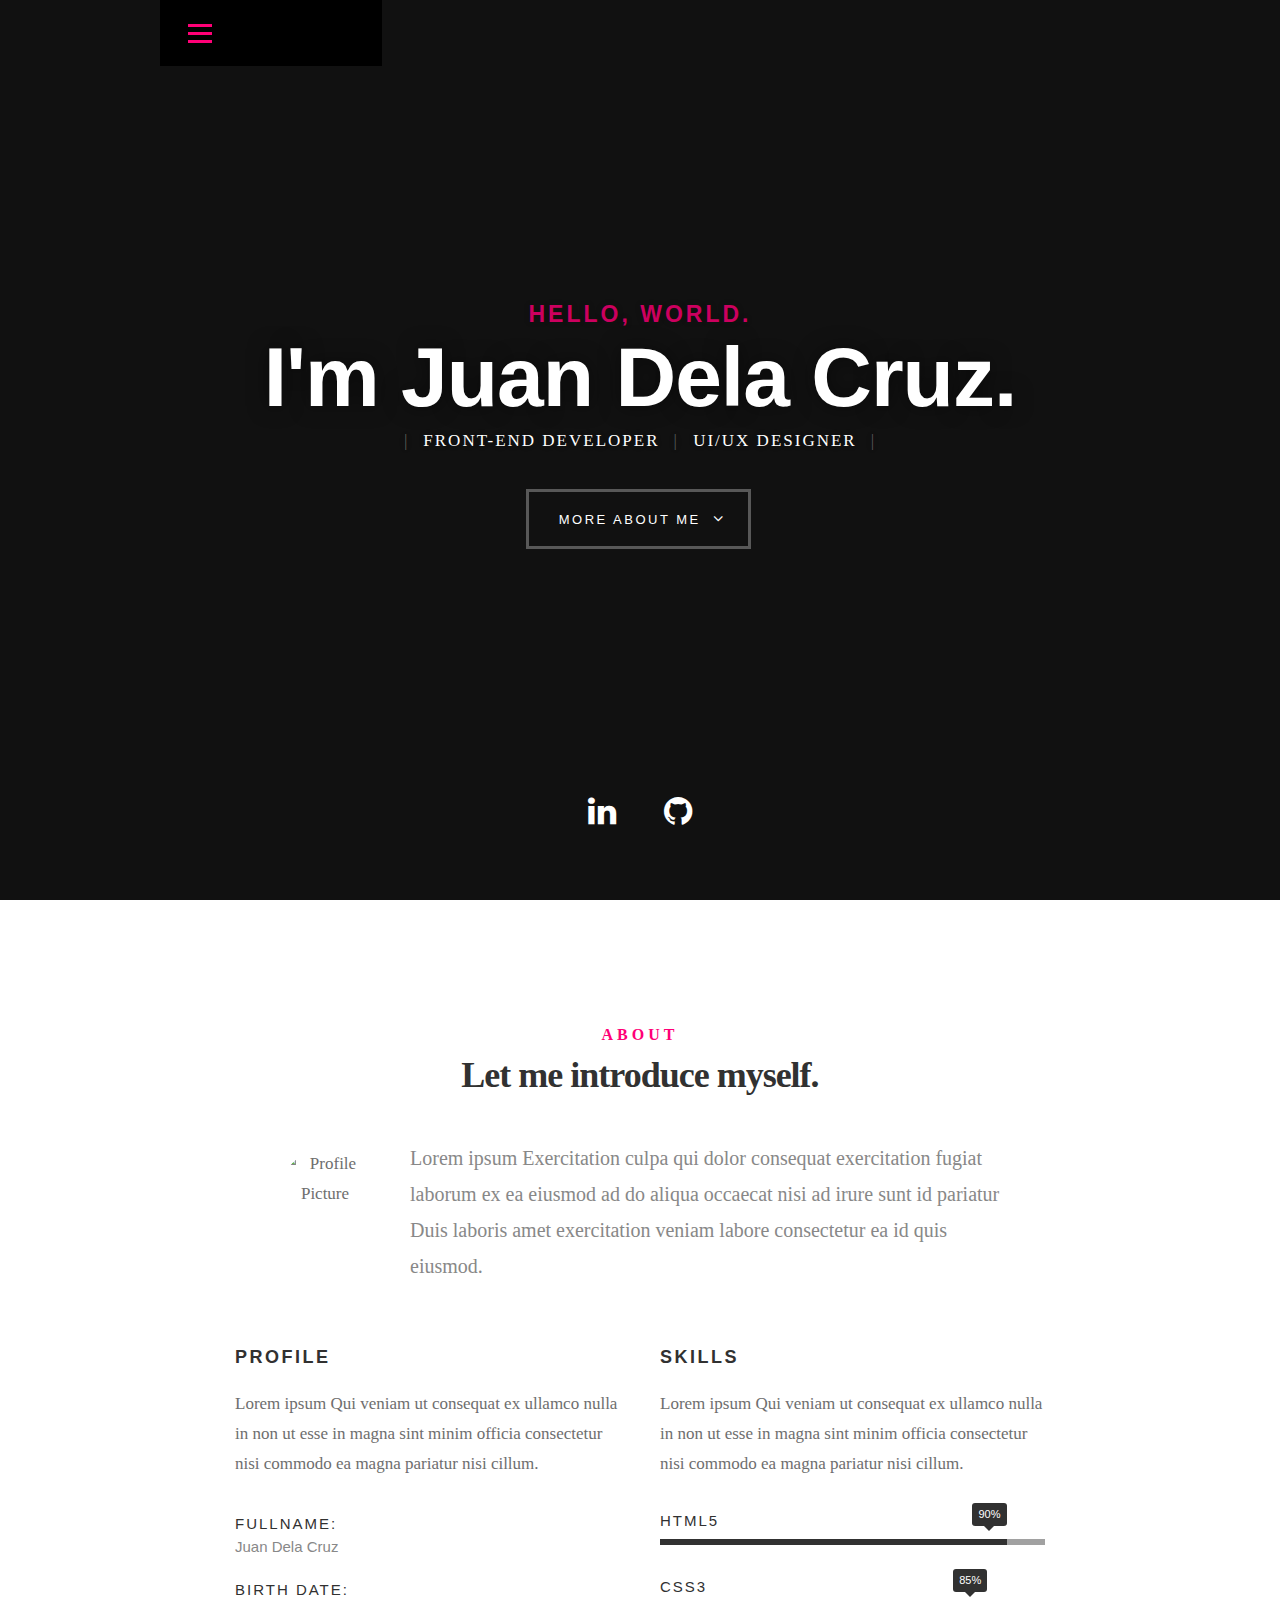
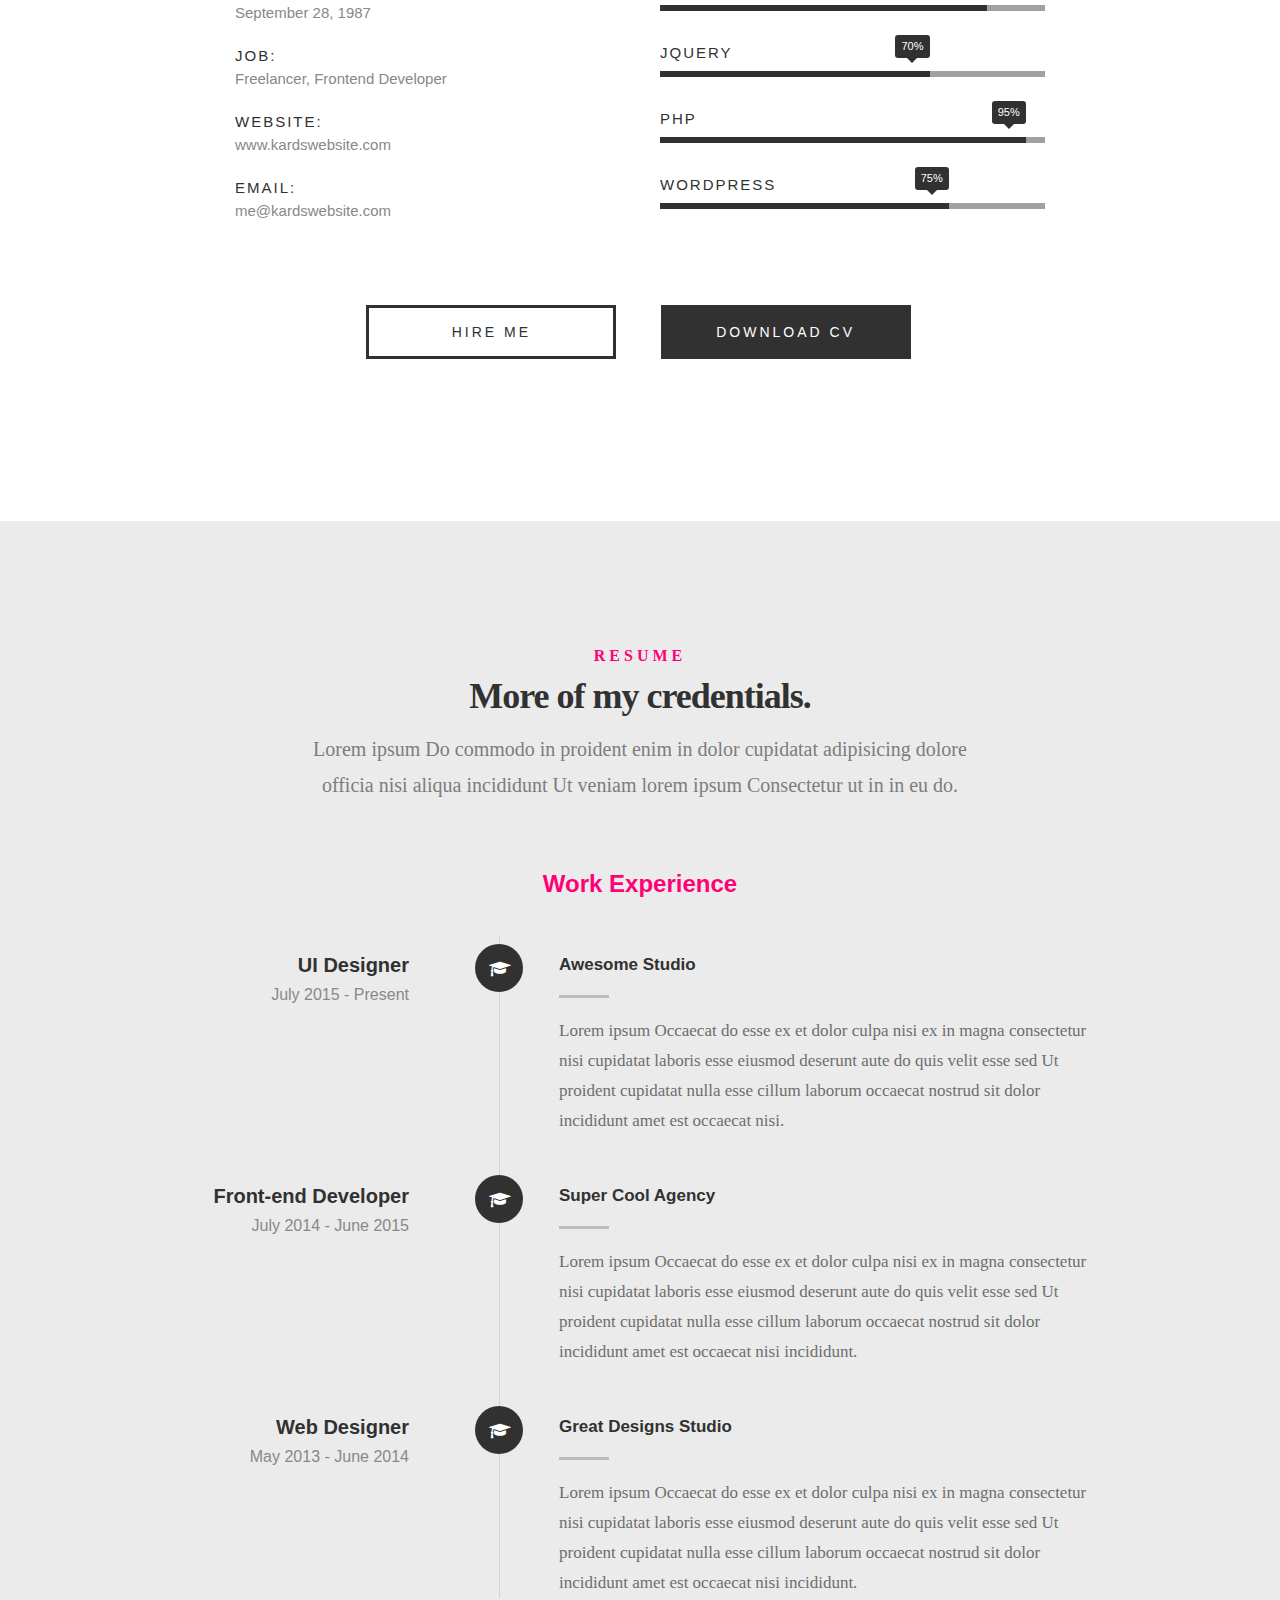
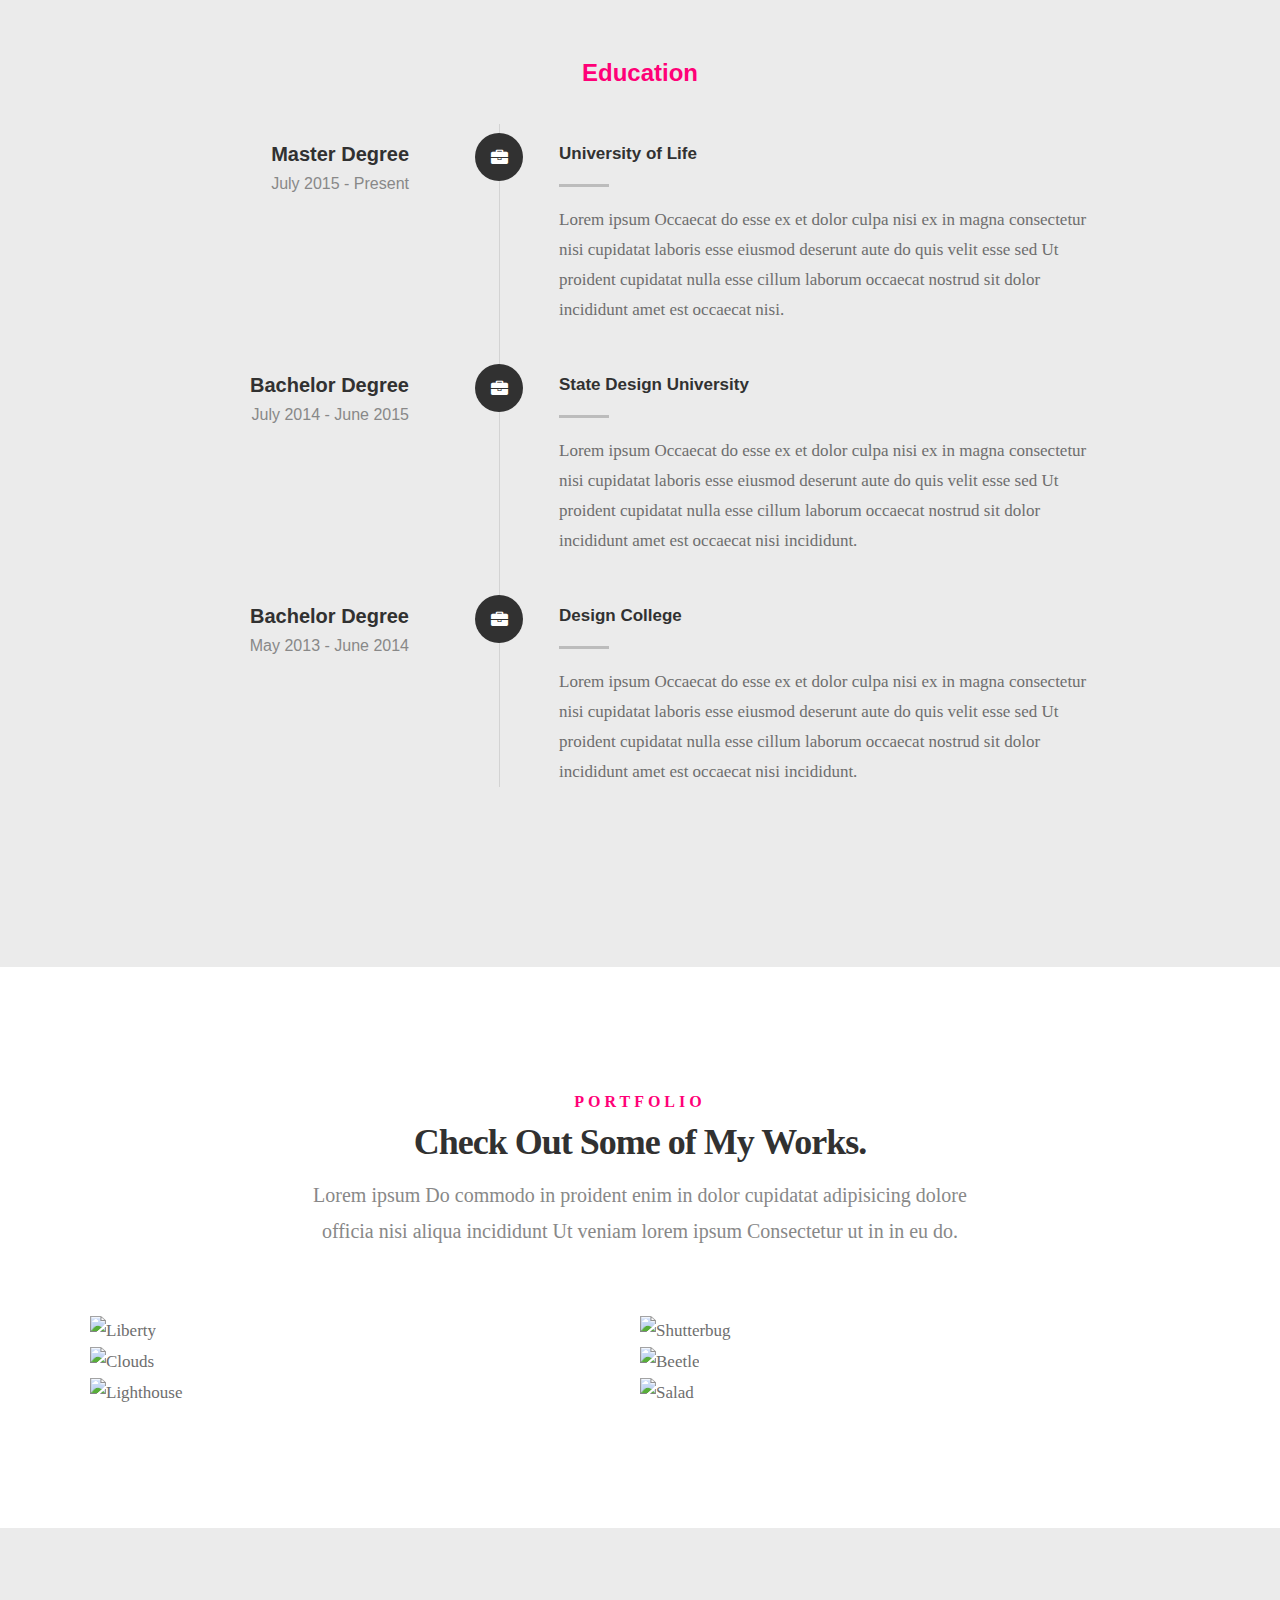
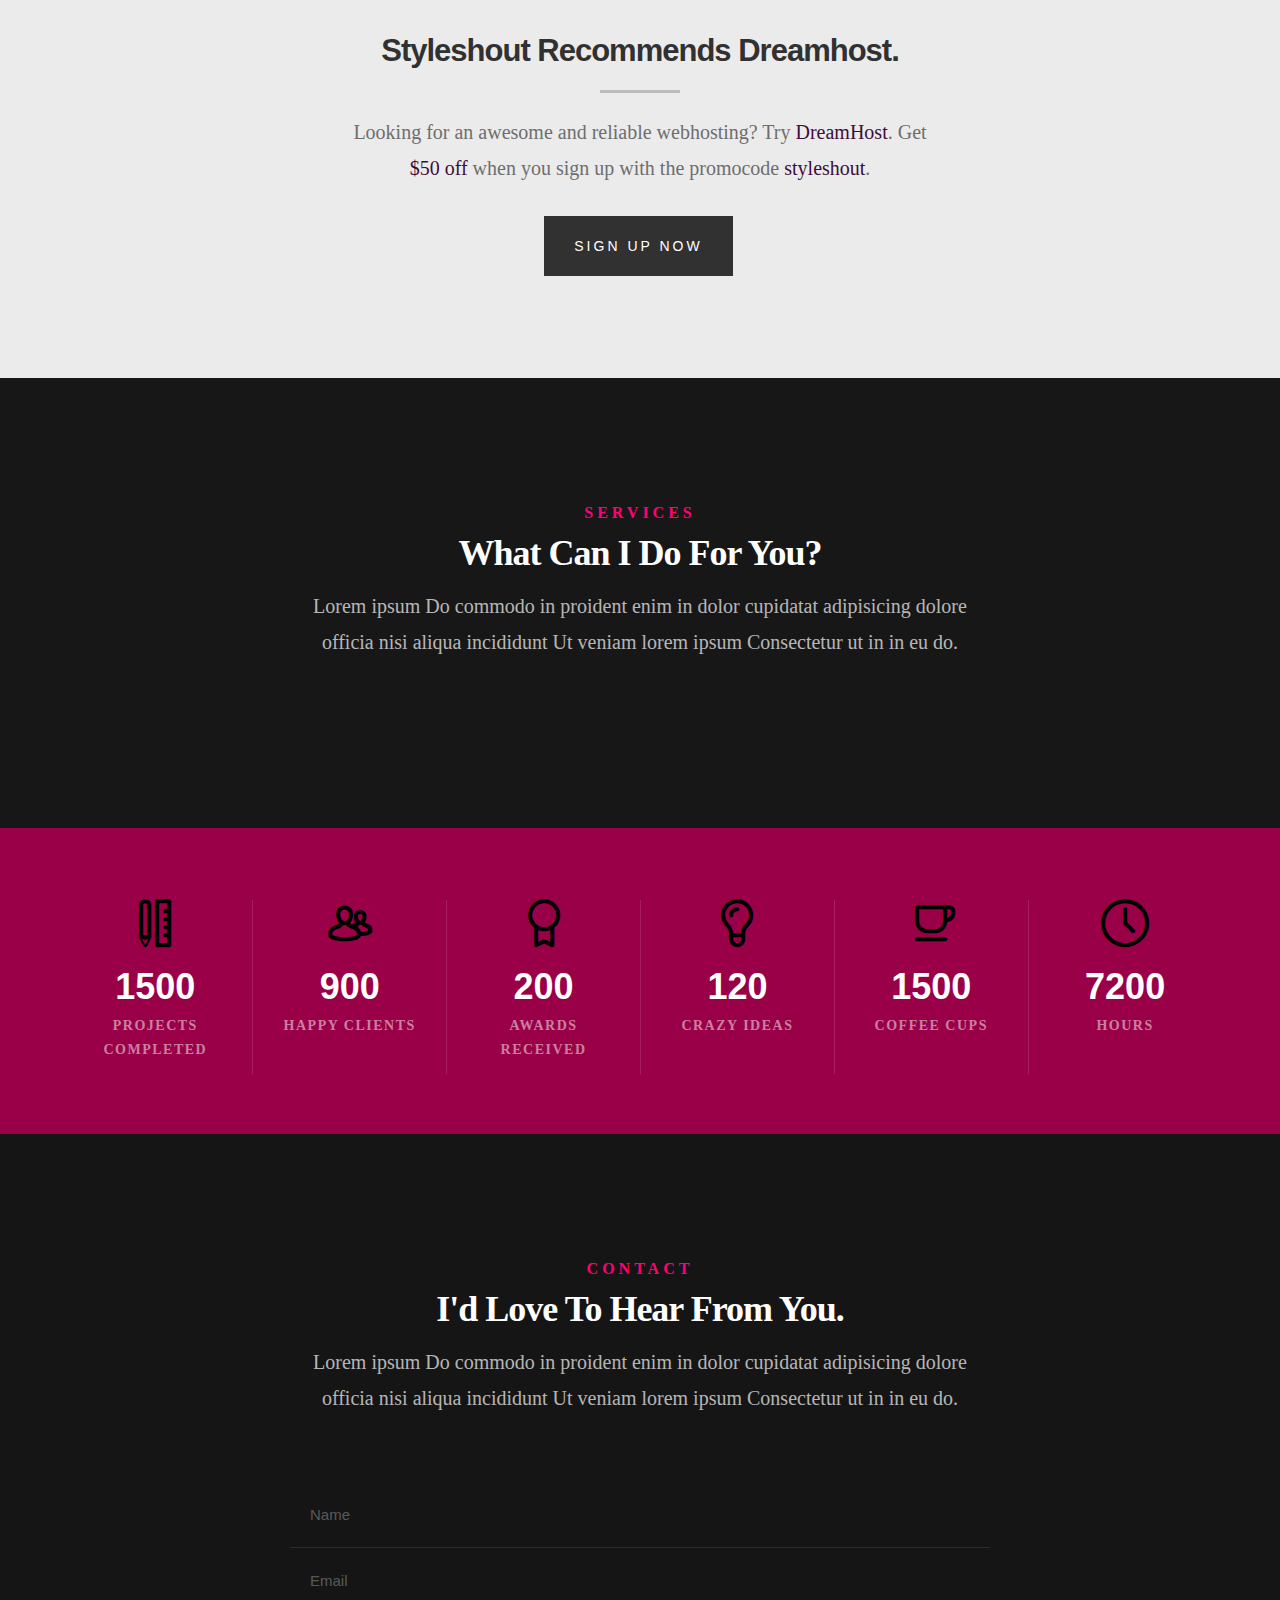
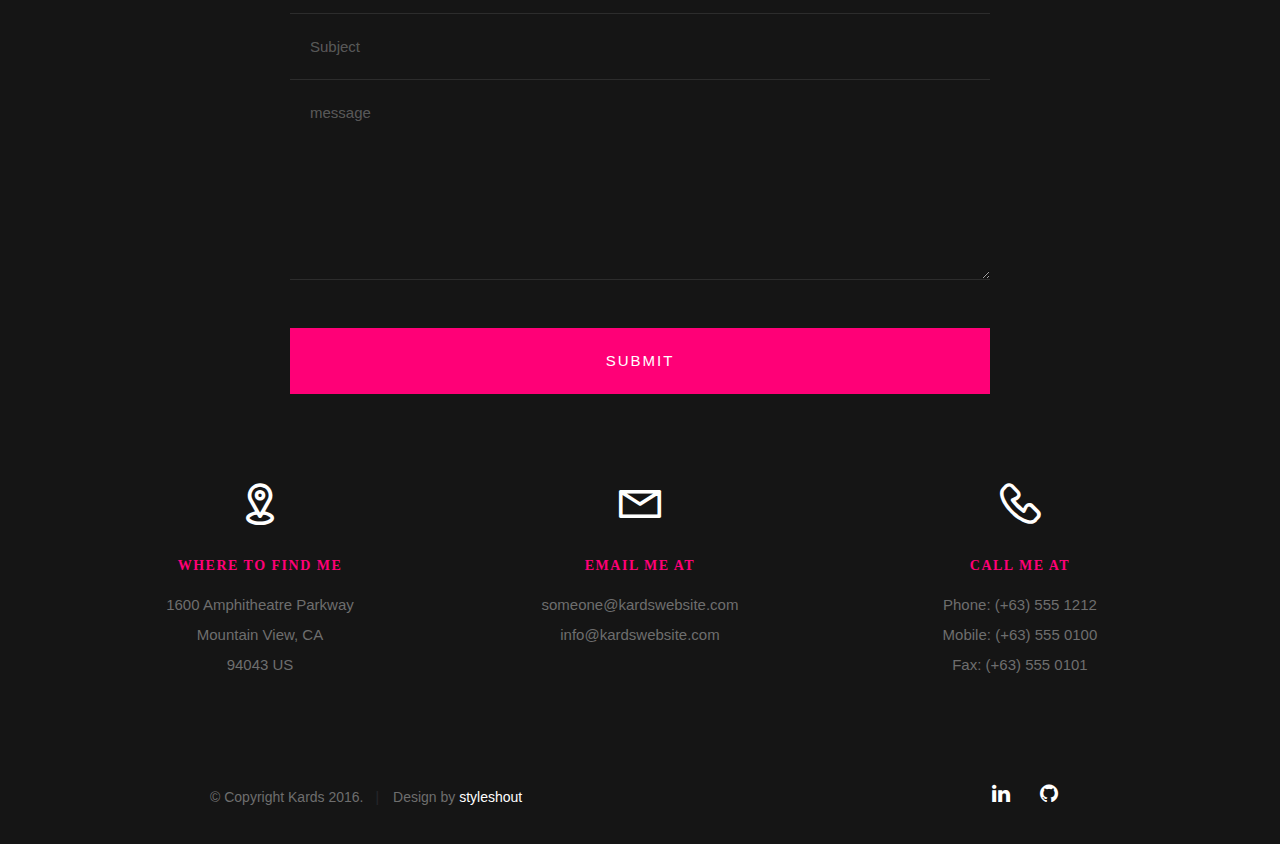
==== commit 1060390f: "socials and cleanup" ====
--- a/demo/index.html
+++ b/demo/index.html
@@ -89,12 +89,9 @@
    	</div> <!-- /intro-content --> 
 
    	<ul class="intro-social">        
-         <li><a href="#"><i class="fa fa-facebook"></i></a></li>
-         <li><a href="#"><i class="fa fa-behance"></i></a></li>
-         <li><a href="#"><i class="fa fa-twitter"></i></a></li>
-         <li><a href="#"><i class="fa fa-dribbble"></i></a></li>
-         <li><a href="#"><i class="fa fa-instagram"></i></a></li>
-      </ul> <!-- /intro-social -->      	
+		<li><a href="#"><i class="fa fa-linkedin"></i></a></li>
+		<li><a href="#"><i class="fa fa-github"></i></a></li>
+	</ul>  <!-- /intro-social -->      	
 
    </section> <!-- /intro -->
 
@@ -992,11 +989,8 @@
      		<div class="col-six tab-full pull-right social">
 
      			<ul class="footer-social">        
-			      <li><a href="#"><i class="fa fa-facebook"></i></a></li>
-			      <li><a href="#"><i class="fa fa-behance"></i></a></li>
-			      <li><a href="#"><i class="fa fa-twitter"></i></a></li>
-			      <li><a href="#"><i class="fa fa-dribbble"></i></a></li>
-			      <li><a href="#"><i class="fa fa-instagram"></i></a></li>
+			      <li><a href="#"><i class="fa fa-linkedin"></i></a></li>
+			      <li><a href="#"><i class="fa fa-github"></i></a></li>
 			   </ul> 
 	      		
 	      </div>
